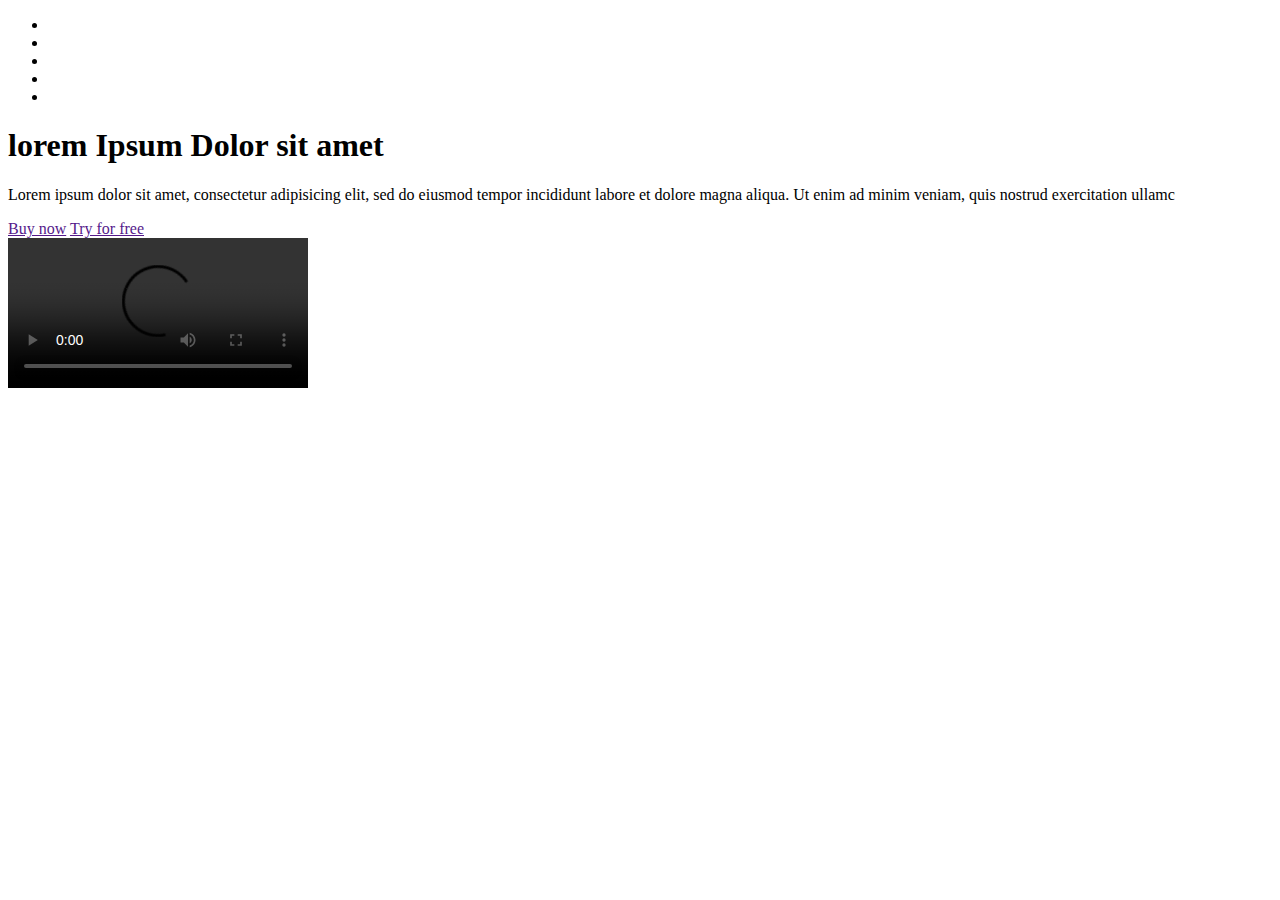
==== index.html @ e4585b66 "new" ====
<!DOCTYPE html>
<html lang="en">
<head>
    <meta charset="UTF-8">
    <meta name="viewport" content="width=device-width, initial-scale=1.0">
    <title>Document</title>
    <link rel="stylesheet" href="css/index.css">
</head>
<body>
    <header class="header">
        <div class="conteiner">
            <nav class="heder__nav">
                <div class="header__logo"></div>
                    <ul class="header__list">
                        <li><a href="#"></a></li>
                        <li><a href="#"></a></li>
                        <li><a href="#"></a></li>
                        <li><a href="#"></a></li>
                        <li><a href="#"></a></li>
                    </ul>
                    <a href="" class="header__signUp"></a>
            </nav>
            <div class="header__content">
                <div class="header__text">
                    <h1>lorem Ipsum Dolor sit amet</h1>
                    <p>Lorem ipsum dolor sit amet, consectetur adipisicing elit, sed do eiusmod tempor incididunt labore et dolore magna aliqua. Ut enim ad minim veniam, quis nostrud exercitation ullamc</p>
                    <div class="header__btns">
                        <a href="" class="header__btn">Buy now</a>
                        <a href="" class="header__btn">Try for free</a>
                    </div>
                </div>
                <div class="header__video">
                     <video src="videoplayback.mp4" 
                     controls></video>
                </div>
                <div class="VideoBg">
                    <img src="img/video_bg.png" alt="">
                </div>
                <a href="#header" class="video__btn"
          ><i class="fa fa-chevron-up"></i>
            </div>
        </div>
    </header>
    
</body>
</html>
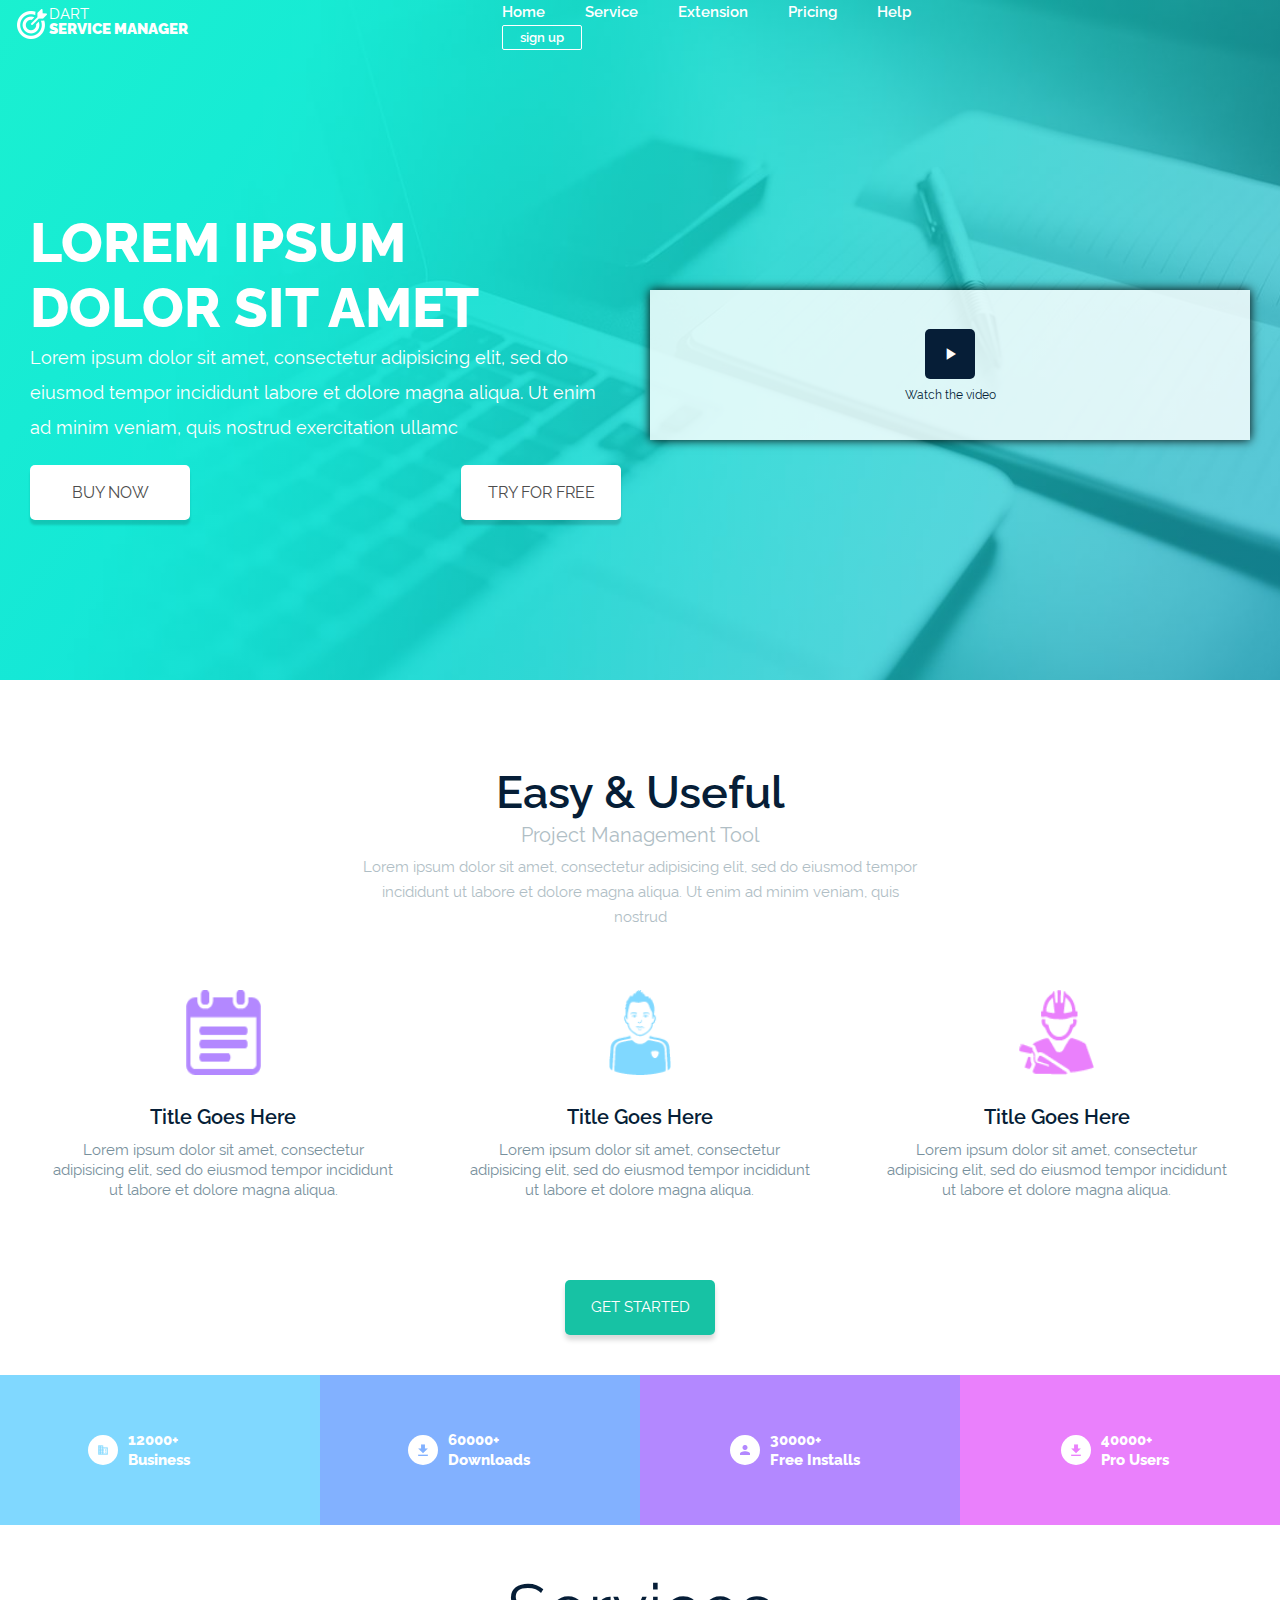
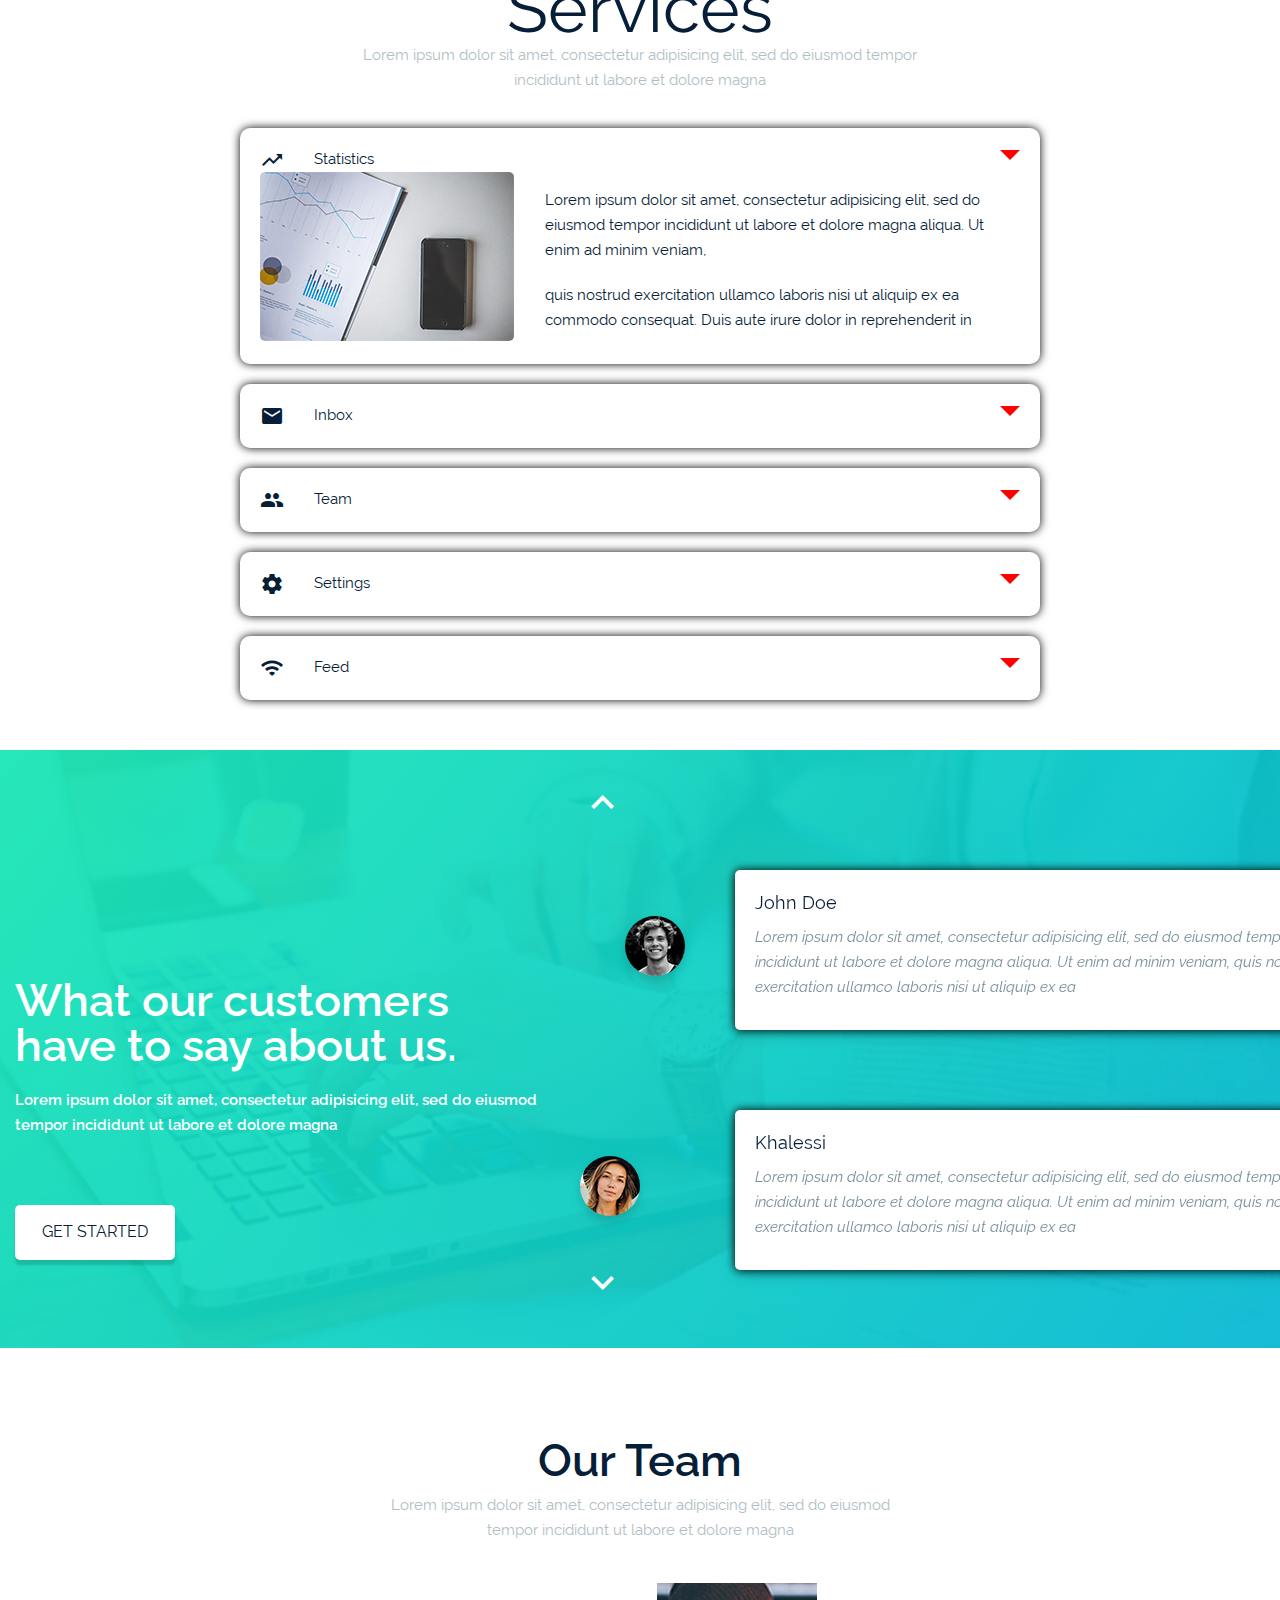
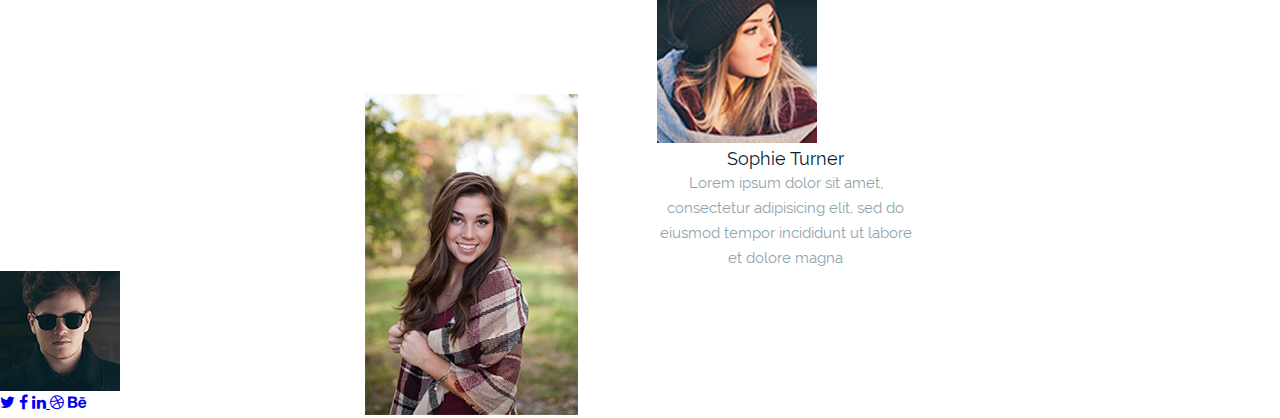
==== commit 0acca036: "init" ====
--- a/index.html
+++ b/index.html
@@ -4,43 +4,388 @@
     <meta charset="UTF-8">
     <meta name="viewport" content="width=device-width, initial-scale=1.0">
     <title>Document</title>
-    <link rel="stylesheet" href="css/index.css">
+    <link rel="stylesheet" href="css/index.css"/>
+    <link
+      href="https://fonts.googleapis.com/css?family=Raleway:400,800,600,700,900&display=swap"
+      rel="stylesheet"
+    />
+    <link
+      href="https://fonts.googleapis.com/css?family=Roboto:400,500,600,700&display=swap"
+      rel="stylesheet"
+    />
+    <link
+      href="https://fonts.googleapis.com/icon?family=Material+Icons"
+      rel="stylesheet"
+    />
+    <link
+      href="https://stackpath.bootstrapcdn.com/font-awesome/4.7.0/css/font-awesome.min.css"
+      rel="stylesheet"
+      integrity="sha384-wvfXpqpZZVQGK6TAh5PVlGOfQNHSoD2xbE+QkPxCAFlNEevoEH3Sl0sibVcOQVnN"
+      crossorigin="anonymous"
+    />
 </head>
 <body>
     <header class="header">
-        <div class="conteiner">
-            <nav class="heder__nav">
-                <div class="header__logo"></div>
+        <div class="container">
+            <nav class="header__nav">
+                <div class="header__logo">
+                    <div class="logo">
+                    <img src="img/logo.png" alt="Dart">
+                    </div>
+                    <div class="logo__text">
+                    <p>Dart</p>
+                    <p class="sm">service manager</p>
+                </div>
+                </div>
+                <div class="header__Wrap">
                     <ul class="header__list">
-                        <li><a href="#"></a></li>
-                        <li><a href="#"></a></li>
-                        <li><a href="#"></a></li>
-                        <li><a href="#"></a></li>
-                        <li><a href="#"></a></li>
+                        <li><a href="#">Home</a></li>
+                        <li><a href="#">Service</a></li>
+                        <li><a href="#">Extension</a></li>
+                        <li><a href="#">Pricing</a></li>
+                        <li><a href="#">Help</a></li>
                     </ul>
-                    <a href="" class="header__signUp"></a>
+                    <a href="" class="header__signUp">sign up</a>
+                </div>
+                    <div class="header__burger">
+                        <span class="header__line_top"></span>
+                        <span class="header__line_middle"></span>
+                        <span class="header__line_botton"></span>
+                    </div>
             </nav>
             <div class="header__content">
                 <div class="header__text">
-                    <h1>lorem Ipsum Dolor sit amet</h1>
-                    <p>Lorem ipsum dolor sit amet, consectetur adipisicing elit, sed do eiusmod tempor incididunt labore et dolore magna aliqua. Ut enim ad minim veniam, quis nostrud exercitation ullamc</p>
+                    <h1 class="header__title">lorem Ipsum Dolor sit amet</h1>
+                    <p class="defaultSubtitle__text">Lorem ipsum dolor sit amet, consectetur adipisicing elit, sed do eiusmod tempor incididunt labore et dolore magna aliqua. Ut enim ad minim veniam, quis nostrud exercitation ullamc</p>
                     <div class="header__btns">
                         <a href="" class="header__btn">Buy now</a>
                         <a href="" class="header__btn">Try for free</a>
                     </div>
                 </div>
                 <div class="header__video">
-                     <video src="videoplayback.mp4" 
-                     controls></video>
-                </div>
-                <div class="VideoBg">
-                    <img src="img/video_bg.png" alt="">
-                </div>
-                <a href="#header" class="video__btn"
-          ><i class="fa fa-chevron-up"></i>
+                <div class="header__overlay">
+              <div class="btn">
+                <i class="material-icons">play_arrow</i>
+               </div>
+              <p>Watch the video</p>
+            </div>
+                <video 
+                    src="videoplayback.mp4" 
+                    muted
+                    loop ></video>
+                </div>
             </div>
         </div>
     </header>
-    
+    <section class="tools">
+        <div class="container">
+          <div class="tools__content">
+            <h2 class="tools__title">Easy & Useful</h2>
+            <p class="tools__subtitle_1">Project Management Tool</p>
+            <p class="tools__subtitle_2">
+                Lorem ipsum dolor sit amet, consectetur adipisicing elit, sed do eiusmod tempor incididunt ut labore et dolore magna aliqua. Ut enim ad minim veniam, quis nostrud 
+            </p>
+          </div>
+            <div class="tools__items">
+            <div class="tools__item">
+              <img class="tools__pic" src="img/1.png" alt="" />
+              <h5 class="tools__item_title">Title Goes Here</h5>
+              <p class="tools__item_subtitle">
+                Lorem ipsum dolor sit amet, consectetur adipisicing elit, sed do eiusmod tempor incididunt ut labore et dolore magna aliqua.
+              </p>
+            </div>
+            <div class="tools__item">
+              <img class="tools__pic" src="img/2.png" alt="" />
+              <h5 class="tools__item_title">Title Goes Here</h5>
+              <p class="tools__item_subtitle">
+                Lorem ipsum dolor sit amet, consectetur adipisicing elit, sed do eiusmod tempor incididunt ut labore et dolore magna aliqua.
+              </p>
+            </div>
+            <div class="tools__item">
+              <img class="tools__pic" src="img/3.png" alt="" />
+              <h5 class="tools__item_title">Title Goes Here</h5>
+              <p class="tools__item_subtitle">
+                Lorem ipsum dolor sit amet, consectetur adipisicing elit, sed do eiusmod tempor incididunt ut labore et dolore magna aliqua.
+              </p>
+            </div>
+          </div>
+          <a href="" class="tools__btn">Get started</a>
+        </div>
+      </section>
+     
+      <section class="blocks">
+        <div class="block__items">
+          <div class="block__item item_1">
+            <div class="block__item_logo">
+              <img class="block__item_logo_pic" src="img/item1.png" alt="" />
+            </div>
+            <div class="block__item_text">
+              <p>12000+ Business</p>
+            </div>
+          </div>
+  
+          <div class="block__item item_2">
+            <div class="block__item_logo">
+              <img
+                class="block__item_logo_pic"
+                src="img/item2.png"
+                alt=""
+              />
+            </div>
+            <div class="block__item_text">
+              <p>60000+ Downloads</p>
+            </div>
+          </div>
+  
+          <div class="block__item item_3">
+            <div class="block__item_logo">
+              <img class="block__item_logo_pic" src="img/item3.png" alt="" />
+            </div>
+            <div class="block__item_text">
+              <p>30000+ <br> Free Installs</p>
+            </div>
+          </div>
+  
+          <div class="block__item item_4">
+            <div class="block__item_logo">
+              <img
+                class="block__item_logo_pic"
+                src="img/item4.png"
+                alt=""
+              />
+            </div>
+            <div class="block__item_text">
+              <p>40000+ <br> Pro Users</p>
+            </div>
+          </div>
+        </div>
+      </section>
+
+      <section class="services">
+        <div class="container">
+           <div class="services__header">
+          <h2>Services</h2>
+          <p class="subTitle__services">Lorem ipsum dolor sit amet, consectetur adipisicing elit, sed do eiusmod tempor incididunt ut labore et dolore magna</p>
+        </div>
+          <div class="services__accord">
+            <div class="services__item">
+              <div class="services__title">
+                <i class="material-icons">trending_up</i>
+                <h6>Statistics</h6>
+                <div class="services__arrow"></div>
+              </div>
+              <div class="services__text active">
+                <div class="services__pic">
+                  <img src="img/accord_pic.png" class="pic" alt="" />
+                </div>
+                <div class="services__content">
+                  <p>
+                   Lorem ipsum dolor sit amet, consectetur adipisicing elit, sed do eiusmod tempor incididunt ut labore et dolore magna aliqua. Ut enim ad minim veniam,
+                  </p>
+                  <p class>
+                    quis nostrud exercitation ullamco laboris nisi ut aliquip ex ea commodo consequat. Duis aute irure dolor in reprehenderit in 
+                  </p>
+                </div>
+              </div>
+            </div>
+            <div class="services__item">
+              <div class="services__title">
+                <i class="material-icons">local_post_office</i>
+                <h6>Inbox</h6>
+                <div class="services__arrow"></div>
+              </div>
+              <div class="services__text">
+                <div class="services__pic">
+                  <img src="" alt="" />
+                </div>
+                <div class="services__content">
+                  <p>
+                    Lorem, ipsum dolor sit amet consectetur adipisicing elit. Quae
+                    voluptatem unde quibusdam sit aut voluptatibus eligendi ipsa
+                    est quas aspernatur.
+                  </p>
+                  <p>
+                    Lorem ipsum dolor sit, amet consectetur adipisicing elit.
+                    Ipsum id rem suscipit dolorum minus! Illo iusto temporibus
+                    asperiores labore non odit quasi reiciendis culpa consequuntur
+                    at rem praesentium sed id, nostrum perspiciatis! Veritatis
+                    unde facere, sed porro voluptatem nobis dolor aut, delectus,
+                    hic ducimus sequi qui sint aperiam rerum ipsam!
+                  </p>
+                </div>
+              </div>
+            </div>
+            <div class="services__item">
+                <div class="services__title">
+                  <i class="material-icons">people</i>
+                  <h6>Team</h6>
+                  <div class="services__arrow"></div>
+                </div>
+                <div class="services__text">
+                  <div class="services__pic">
+                    <img src="" alt="" />
+                  </div>
+                  <div class="services__content">
+                    <p>
+                      Lorem, ipsum dolor sit amet consectetur adipisicing elit. Quae
+                      voluptatem unde quibusdam sit aut voluptatibus eligendi ipsa
+                      est quas aspernatur.
+                    </p>
+                    <p>
+                      Lorem ipsum dolor sit, amet consectetur adipisicing elit.
+                      Ipsum id rem suscipit dolorum minus! Illo iusto temporibus
+                      asperiores labore non odit quasi reiciendis culpa consequuntur
+                      at rem praesentium sed id, nostrum perspiciatis! Veritatis
+                      unde facere, sed porro voluptatem nobis dolor aut, delectus,
+                      hic ducimus sequi qui sint aperiam rerum ipsam!
+                    </p>
+                  </div>
+                </div>
+              </div>
+              <div class="services__item">
+                <div class="services__title">
+                  <i class="material-icons">settings</i>
+                  <h6>Settings</h6>
+                  <div class="services__arrow"></div>
+                </div>
+                <div class="services__text">
+                  <div class="services__pic">
+                    <img src="" alt="" />
+                  </div>
+                  <div class="services__content">
+                    <p>
+                      Lorem, ipsum dolor sit amet consectetur adipisicing elit. Quae
+                      voluptatem unde quibusdam sit aut voluptatibus eligendi ipsa
+                      est quas aspernatur.
+                    </p>
+                    <p>
+                      Lorem ipsum dolor sit, amet consectetur adipisicing elit.
+                      Ipsum id rem suscipit dolorum minus! Illo iusto temporibus
+                      asperiores labore non odit quasi reiciendis culpa consequuntur
+                      at rem praesentium sed id, nostrum perspiciatis! Veritatis
+                      unde facere, sed porro voluptatem nobis dolor aut, delectus,
+                      hic ducimus sequi qui sint aperiam rerum ipsam!
+                    </p>
+                  </div>
+                </div>
+              </div>
+              <div class="services__item">
+                <div class="services__title">
+                  <i class="material-icons">wifi</i>
+                  <h6>Feed</h6>
+                  <div class="services__arrow"></div>
+                </div>
+                <div class="services__text">
+                  <div class="services__pic">
+                    <img src="" alt="" />
+                  </div>
+                  <div class="services__content">
+                    <p>
+                      Lorem, ipsum dolor sit amet consectetur adipisicing elit. Quae
+                      voluptatem unde quibusdam sit aut voluptatibus eligendi ipsa
+                      est quas aspernatur.
+                    </p>
+                    <p>
+                      Lorem ipsum dolor sit, amet consectetur adipisicing elit.
+                      Ipsum id rem suscipit dolorum minus! Illo iusto temporibus
+                      asperiores labore non odit quasi reiciendis culpa consequuntur
+                      at rem praesentium sed id, nostrum perspiciatis! Veritatis
+                      unde facere, sed porro voluptatem nobis dolor aut, delectus,
+                      hic ducimus sequi qui sint aperiam rerum ipsam!
+                    </p>
+                  </div>
+                </div>
+              </div>
+          </div>
+        </div>
+      </section>
+      <section class="about">
+          <div class="container">
+              <div class="about__items">
+                  <div class="about__item">
+                  <h2 class="defaultTitle about__title">What our customers
+                    have to say about us.</h2>
+                  <p class="defaultSubtitle about__subtitle">Lorem ipsum dolor sit amet, consectetur adipisicing elit, sed do eiusmod tempor incididunt ut labore et dolore magna</p>
+                  <div class="about__btn">Get started</div>
+              </div>
+              <div class="about__item">
+                   <div class="about__person1">
+                    <i class="material-icons">expand_less</i>
+                  <div class="about__content1">
+                    <div class="about__pic">
+                      <img src="img/about_pic1.png" class="person__pic" alt="">
+                  </div>
+                  <div class="about__person_text">
+                      <h6>John Doe</h6>
+                      <p>Lorem ipsum dolor sit amet, consectetur adipisicing elit, sed do eiusmod tempor incididunt ut labore et dolore magna aliqua. Ut enim ad minim veniam, quis nostrud exercitation ullamco laboris nisi ut aliquip ex ea</p>
+                  </div>
+                </div>
+                </div>
+                <div class="about__person2">
+                    <div class="about__content2">
+                        <div class="about__pic">
+                        <img src="img/about_pic2.png" class="person__pic" alt="">
+                    </div>
+                    <div class="about__person_text">
+                        <h6>Khalessi</h6>
+                        <p>Lorem ipsum dolor sit amet, consectetur adipisicing elit, sed do eiusmod tempor incididunt ut labore et dolore magna aliqua. Ut enim ad minim veniam, quis nostrud exercitation ullamco laboris nisi ut aliquip ex ea</p>
+                    </div>
+                </div>
+                    <i class="material-icons">expand_more</i>
+                  </div>
+              </div>
+          </div>
+      </section>
+      <section class="team">
+          <div class="conteiner">
+            <div class="team__header">
+                <h2 class="title__team">Our Team</h2>
+                <p class="subTitle__team">Lorem ipsum dolor sit amet, consectetur adipisicing elit, sed do eiusmod tempor incididunt ut labore et dolore magna</p>
+              </div>
+              <div class="team__items">
+                  <div class="team__item">
+                  <div class="team__pic1">
+                    <img src="img/img (1).png" alt="" class="img__pic">
+                </div>
+                <div class="team__text">
+                    <h2 class="team__text_header"></h2>
+                    <p class="team__text_content"></p>
+                </div>
+                </div>
+                <div class="team__item_test">
+                    <div class="team__pic1">
+                      <img src="img/img (2).png" alt="" class="img__pic">
+                  </div>
+                  <div class="team__text">
+                      <div class="tem__text"></div>
+                      <h2 class="team__text_header">Sophie Turner</h2>
+                      <p class="team__text_content">Lorem ipsum dolor sit amet, consectetur adipisicing elit, sed do eiusmod tempor incididunt ut labore et dolore magna</p>
+                    </div>
+                  </div>
+                  </div>
+                  <div class="team__item">
+                    <div class="team__pic1">
+                      <img src="img/img (3).png" alt="" class="img__pic">
+                  </div>
+                  <div class="team__text">
+                      <h2 class="team__text_header"></h2>
+                      <p class="team__text_content"></p>
+                  </div>
+                  </div>
+             </div>
+        <div class="team__socials">
+            <a href="#" class="team__social"
+            ><i class="fa fa-twitter"></i
+          ></a>
+          <a href="#" class="team__social"><i class="fa fa-facebook"></i></a>
+
+          <a href="#" class="team__social">
+            <i class="fa fa-linkedin"></i>
+          </a>
+          <a href="#" class="team__social"><i class="fa fa-dribbble"></i></a>
+          <a href="#" class="team__social"><i class="fa fa-behance"></i></a>
+        </div>
+         </div>
+      </section>
 </body>
 </html>--- a/css/index.css
+++ b/css/index.css
@@ -0,0 +1,586 @@
+@font-face {
+  font-family: "Raleway";
+  src: url("../fonts/Raleway-Regular.woff2") format("woff2"),
+    url("../fonts/Raleway-Regular.woff") format("woff");
+  font-weight: 400;
+  font-display: swap;
+}
+@font-face {
+  font-family: "Raleway";
+  src: url("../fonts/Raleway-Regular.woff2") format("woff2"),
+    url("../fonts/Raleway-Regular.woff") format("woff");
+  font-weight: 700;
+  font-display: swap;
+}
+*,
+*::before,
+*::after {
+  box-sizing: border-box;
+  margin: 0;
+  padding: 0;
+}
+.container {
+  max-width: 1400px;
+  width: 100%;
+  padding: 0 15px;
+  margin: 0 auto;
+}
+body {
+  font-family: "Raleway", sans-serif;
+  line-height: 1;
+  font-weight: 400;
+  color: #ffffff;
+  min-height: 100vh;
+}
+.header {
+  background: linear-gradient(-53deg, #00b7d39a 0%, #1ce8b5a1 100%),
+    url("../img/Header_bg.jpg") no-repeat center/cover;
+  padding-top: 50px 0;
+}
+.header__logo {
+  display: flex;
+  max-width: 180px;
+  font-size: 15px;
+  line-height: 15px;
+  font-weight: 400;
+}
+.logo__text {
+  text-transform: uppercase;
+  color: #fff;
+  font-size: 15px;
+  line-height: 15px;
+}
+.logo__text p.sm {
+  font-weight: 900;
+}
+.header__nav {
+  position: fixed;
+  display: flex;
+  justify-content: space-between;
+  align-items: center;
+  position: relative;
+}
+.header__nav ul {
+  display: flex;
+  align-items: center;
+  list-style: none;
+  justify-content: space-between;
+}
+.header__nav li a {
+  font-size: 15px;
+  line-height: 25px;
+  color: #ffffff;
+  font-weight: 600;
+  margin-right: 40px;
+  text-decoration: none;
+}
+.header__nav li a:hover {
+  color: #061e37;
+}
+.header__signUp {
+  display: flex;
+  justify-content: center;
+  align-items: center;
+  max-width: 80px;
+  width: 100%;
+  min-height: 25px;
+  font-size: 13px;
+  color: #fff;
+  font-weight: 600;
+  border-radius: 2px;
+  border: 1px solid #fff;
+  text-decoration: none;
+}
+.header__signUp:hover {
+  background: #ffffff;
+  border: 1px solid #061e37;
+  color: #061e37;
+  transform: scale(1.2);
+  transition: 0.3s;
+}
+.header__content {
+  display: flex;
+  justify-content: space-between;
+  align-items: center;
+  padding: 160px 15px;
+}
+h1 {
+  font-size: 55px;
+  line-height: 65px;
+  text-transform: uppercase;
+  max-width: 460px;
+  font-weight: 800;
+}
+.defaultSubtitle__text {
+  width: 591px;
+  font-size: 18px;
+  line-height: 35px;
+  font-weight: 400;
+}
+.header__btns {
+  display: flex;
+  align-items: center;
+  justify-content: space-between;
+  margin-top: 20px;
+}
+.header__btn {
+  width: 160px;
+  height: 55px;
+  border-radius: 5px;
+  box-shadow: 0 5px 2.5px rgba(0, 0, 0, 0.15);
+  background: #fff;
+  font-size: 16px;
+  text-transform: uppercase;
+  text-decoration: none;
+  color: #4d4d4d;
+  display: flex;
+  justify-content: center;
+  align-items: center;
+  font-weight: 700;
+  border: 1px solid transparent;
+  transition: 0.3s;
+}
+.header__btn:hover {
+  background: #061e37;
+  color: #fff;
+  border: 1px solid #4d4d4d;
+  box-shadow: none;
+}
+.header__btn:not(:last-child) {
+  margin-right: 30px;
+}
+.header__video {
+  max-width: 600px;
+  width: 100%;
+  display: flex;
+  box-shadow: 0 0 10px #000;
+  position: relative;
+}
+.header__overlay {
+  position: absolute;
+  top: 0;
+  left: 0;
+  width: 50px;
+  height: 50px;
+  width: 100%;
+  height: 100%;
+  background: rgba(255, 255, 255, 0.815);
+  z-index: 10;
+  font-size: 12px;
+  color: #061e37;
+  font-weight: 700;
+  display: flex;
+  flex-direction: column;
+  justify-content: center;
+  align-items: center;
+  cursor: pointer;
+}
+.header__overlay .btn {
+  background: #061e37;
+  display: flex;
+  justify-content: center;
+  align-items: center;
+  width: 50px;
+  height: 50px;
+  margin-bottom: 10px;
+  border-radius: 5px;
+}
+.header__overlay .btn .material-icons {
+  color: #fff;
+  font-size: 20px;
+}
+.header__video video {
+  width: 100%;
+  outline: none;
+  position: relative;
+  z-index: 1;
+}
+.tools__content {
+  align-items: center;
+  margin-top: 90px;
+  font-weight: 600;
+  text-align: center;
+}
+.tools__title {
+  font-size: 45px;
+  color: #061e37;
+  font-weight: 600;
+}
+.tools__subtitle_1 {
+  font-size: 20px;
+  color: #b0bec5;
+  margin: auto;
+  font-weight: 700;
+  padding: 10px;
+}
+.tools__subtitle_2 {
+  max-width: 565px;
+  min-height: 55px;
+  font-size: 15px;
+  line-height: 25px;
+  color: #b0bec5;
+  font-weight: 400;
+  margin: auto;
+}
+.tools__items {
+  display: flex;
+  /* flex-wrap: wrap; */
+  margin: 40px auto;
+}
+.tools__item {
+  width: calc(100% / 3);
+  display: flex;
+  flex-direction: column;
+  align-items: center;
+  text-align: center;
+}
+.tools__pic {
+  min-height: 85px;
+  max-width: 75px;
+  margin: 20px 0;
+}
+.tools__pic:hover {
+  transform: scale(1.5);
+  transition: 0.3s;
+}
+.tools__item_title {
+  font-size: 20px;
+  line-height: 25px;
+  color: #061e37;
+  font-weight: 600;
+  margin: 10px 0;
+}
+.tools__item_subtitle {
+  max-width: 350px;
+  font-size: 15px;
+  line-height: 20px;
+  color: #78909c;
+  font-weight: 400;
+  margin-bottom: 40px;
+}
+.tools__btn {
+  max-width: 150px;
+  width: 100%;
+  min-height: 55px;
+  border: #17c2a4;
+  border-radius: 5px;
+  background: #17c2a4;
+  box-shadow: 0px 5px 5px rgba(0, 0, 0, 0.15);
+  color: #fff;
+  text-decoration: none;
+  display: flex;
+  justify-content: center;
+  align-items: center;
+  margin: 40px auto;
+  text-transform: uppercase;
+  font-size: 15px;
+  font-weight: 700;
+}
+.tools__btn:hover {
+  width: 150px;
+  height: 55px;
+  border-radius: 5px;
+  filter: drop-shadow(0px 5px 2.5px rgba(0, 0, 0, 0.15));
+  background-color: #1de9b6;
+}
+.block__items {
+  display: flex;
+  justify-content: space-between;
+  align-items: center;
+  width: 100%;
+  color: #ffffff;
+  flex-wrap: wrap;
+}
+.block__item {
+  display: flex;
+  justify-content: center;
+  align-items: center;
+  width: calc(100% / 4);
+  min-height: 150px;
+  padding: 30px;
+}
+.item_1 {
+  background: #80d8ff;
+}
+.item_2 {
+  background: #82b1ff;
+}
+.item_3 {
+  background: #b388ff;
+}
+.item_4 {
+  background: #ea80fc;
+}
+
+.block__item_logo {
+  display: flex;
+  align-items: center;
+  padding: 10px;
+  border-radius: 50%;
+  background: #ffffff;
+  width: 30px;
+  height: 30px;
+}
+.block__item_logo_pic {
+  max-width: 10px;
+  min-height: 10px;
+}
+
+.block__item_text {
+  margin: 10px;
+  max-width: 95px;
+  font-size: 15px;
+  line-height: 20px;
+  font-family: "Raleway", sans-serif;
+  font-weight: 800;
+}
+.services {
+  padding: 50px 0;
+  color: #061e37;
+}
+.services__header {
+  align-items: center;
+  text-align: center;
+  font-size: 45px;
+  color: #061e37;
+  font-weight: 600;
+}
+.subTitle__services {
+  max-width: 565px;
+  min-height: 55px;
+  font-size: 15px;
+  line-height: 25px;
+  color: #b0bec5;
+  font-weight: 400;
+  margin: auto;
+}
+.services__accord {
+  max-width: 800px;
+  width: 100%;
+  margin: 30px auto 0;
+}
+.services__item {
+  box-shadow: 0 0 10px #000;
+  padding: 20px;
+  border-radius: 10px;
+}
+.services__item:not(:last-child) {
+  margin-bottom: 20px;
+}
+.services__title {
+  display: flex;
+  align-items: center;
+}
+.services__title h6 {
+  margin-left: 30px;
+  font-size: 15px;
+  color: #061e37;
+  font-weight: 700;
+  text-align: center;
+}
+.services__arrow {
+  border: 10px solid transparent;
+  border-top-color: red;
+  margin-left: auto;
+}
+.services__text {
+  display: none;
+}
+.pic {
+  border-radius: 5px;
+  margin-right: 20px;
+}
+.services__text.active {
+  display: flex;
+  justify-content: space-between;
+  align-items: center;
+}
+.services__content {
+  width: 475px;
+  height: 139px;
+  font-size: 15px;
+  letter-spacing: 0px;
+  line-height: 25px;
+  color: #061e37;
+  font-weight: 400;
+}
+.services__content p:not(:first-child) {
+  margin-top: 20px;
+}
+.about {
+  background: linear-gradient(-53deg, #00b7d3ea 0%, #1ce8b5f1 100%),
+    url("../img/About_bg.png") no-repeat center/cover;
+}
+.about__items {
+  display: flex;
+  justify-content: space-between;
+  align-items: center;
+  padding: 40px 0;
+}
+
+.about__title {
+  max-width: 480px;
+  text-align: left;
+  font-size: 45px;
+  color: #ffffff;
+  font-weight: 600;
+  margin-top: 140px;
+}
+.about__subtitle {
+  width: 565px;
+  height: 37px;
+  font-size: 15px;
+  line-height: 25px;
+  color: #ffffff;
+  font-weight: 600;
+  margin-top: 20px;
+}
+.about__btn {
+  width: 160px;
+  height: 55px;
+  border-radius: 5px;
+  box-shadow: 0 5px 2.5px rgba(0, 0, 0, 0.15);
+  background: #fff;
+  font-size: 16px;
+  margin-top: 80px;
+  text-transform: uppercase;
+  text-decoration: none;
+  color: #061e37;
+  display: flex;
+  justify-content: center;
+  align-items: center;
+  font-weight: 700;
+  border: 1px solid transparent;
+  transition: 0.3s;
+}
+.about__btn:hover {
+  background: #061e37;
+  color: #fff;
+  border: 1px solid #4d4d4d;
+  box-shadow: none;
+}
+.about__arrow {
+  border: 10px solid transparent;
+  border-bottom-color: red;
+  margin-left: auto;
+  align-items: center;
+}
+.about__person1 {
+  display: flex;
+  flex-direction: row;
+}
+.about__person1 {
+  display: flex;
+  flex-direction: row;
+}
+.about__person_text {
+  box-shadow: 0 0 10px #000;
+  padding: 20px;
+  border-radius: 10px;
+  margin-left: 50px;
+  margin-top: 70px;
+  width: 650px;
+  height: 160px;
+  border-radius: 5px;
+  filter: drop-shadow(0px 5px 5px rgba(0, 0, 0, 0.15));
+  background-color: #ffffff;
+}
+.about__person_text h6 {
+  font-size: 18px;
+  line-height: 25px;
+  color: #061e37;
+  font-weight: 700;
+  margin-bottom: 10px;
+}
+.about__person_text p {
+  width: 581px;
+  height: 68px;
+  font-size: 15px;
+  line-height: 25px;
+  color: #78909c;
+  font-weight: 400;
+  font-style: italic;
+}
+.about__content1 {
+  display: flex;
+  align-items: center;
+  justify-content: space-between;
+  margin-top: 10px;
+}
+.about__content2 {
+  display: flex;
+  align-items: center;
+  justify-content: space-between;
+  margin-top: 10px;
+}
+.person__pic {
+  border-radius: 100px;
+  filter: drop-shadow(0px 5px 5px rgba(0, 0, 0, 0.15));
+  margin-top: 65px;
+}
+.about__item .material-icons {
+  font-size: 45px;
+  line-height: 25px;
+  color: #ffffff;
+}
+.team {
+  background-color: #fff;
+}
+.team__header {
+  align-items: center;
+  margin-top: 90px;
+  font-weight: 600;
+  text-align: center;
+}
+.title__team {
+  font-size: 45px;
+  color: #061e37;
+  font-weight: 600;
+}
+.subTitle__team {
+  max-width: 565px;
+  min-height: 55px;
+  font-size: 15px;
+  line-height: 25px;
+  color: #b0bec5;
+  font-weight: 400;
+  margin: auto;
+  padding: 10px;
+}
+.team__items {
+  max-width: 550px;
+  width: 100%;
+  margin: 30px auto 0;
+  display: flex;
+  justify-content: space-between;
+  align-items: center;
+}
+.team__item {
+  flex-direction: column;
+  justify-content: center;
+  align-items: center;
+  margin-right: 30px;
+  display: inline-block;
+  position: relative;
+  height: 65px;
+  width: 660px;
+}
+.team__text {
+  text-align: center;
+  max-width: 650px;
+}
+.team__text_header {
+  font-size: 18px;
+  line-height: 25px;
+  color: #061e37;
+  font-weight: 700;
+  text-align: center;
+}
+.team__text_content {
+  max-width: 650;
+  font-size: 15px;
+  line-height: 25px;
+  color: #90a4ae;
+  font-weight: 400;
+  text-align: center;
+}
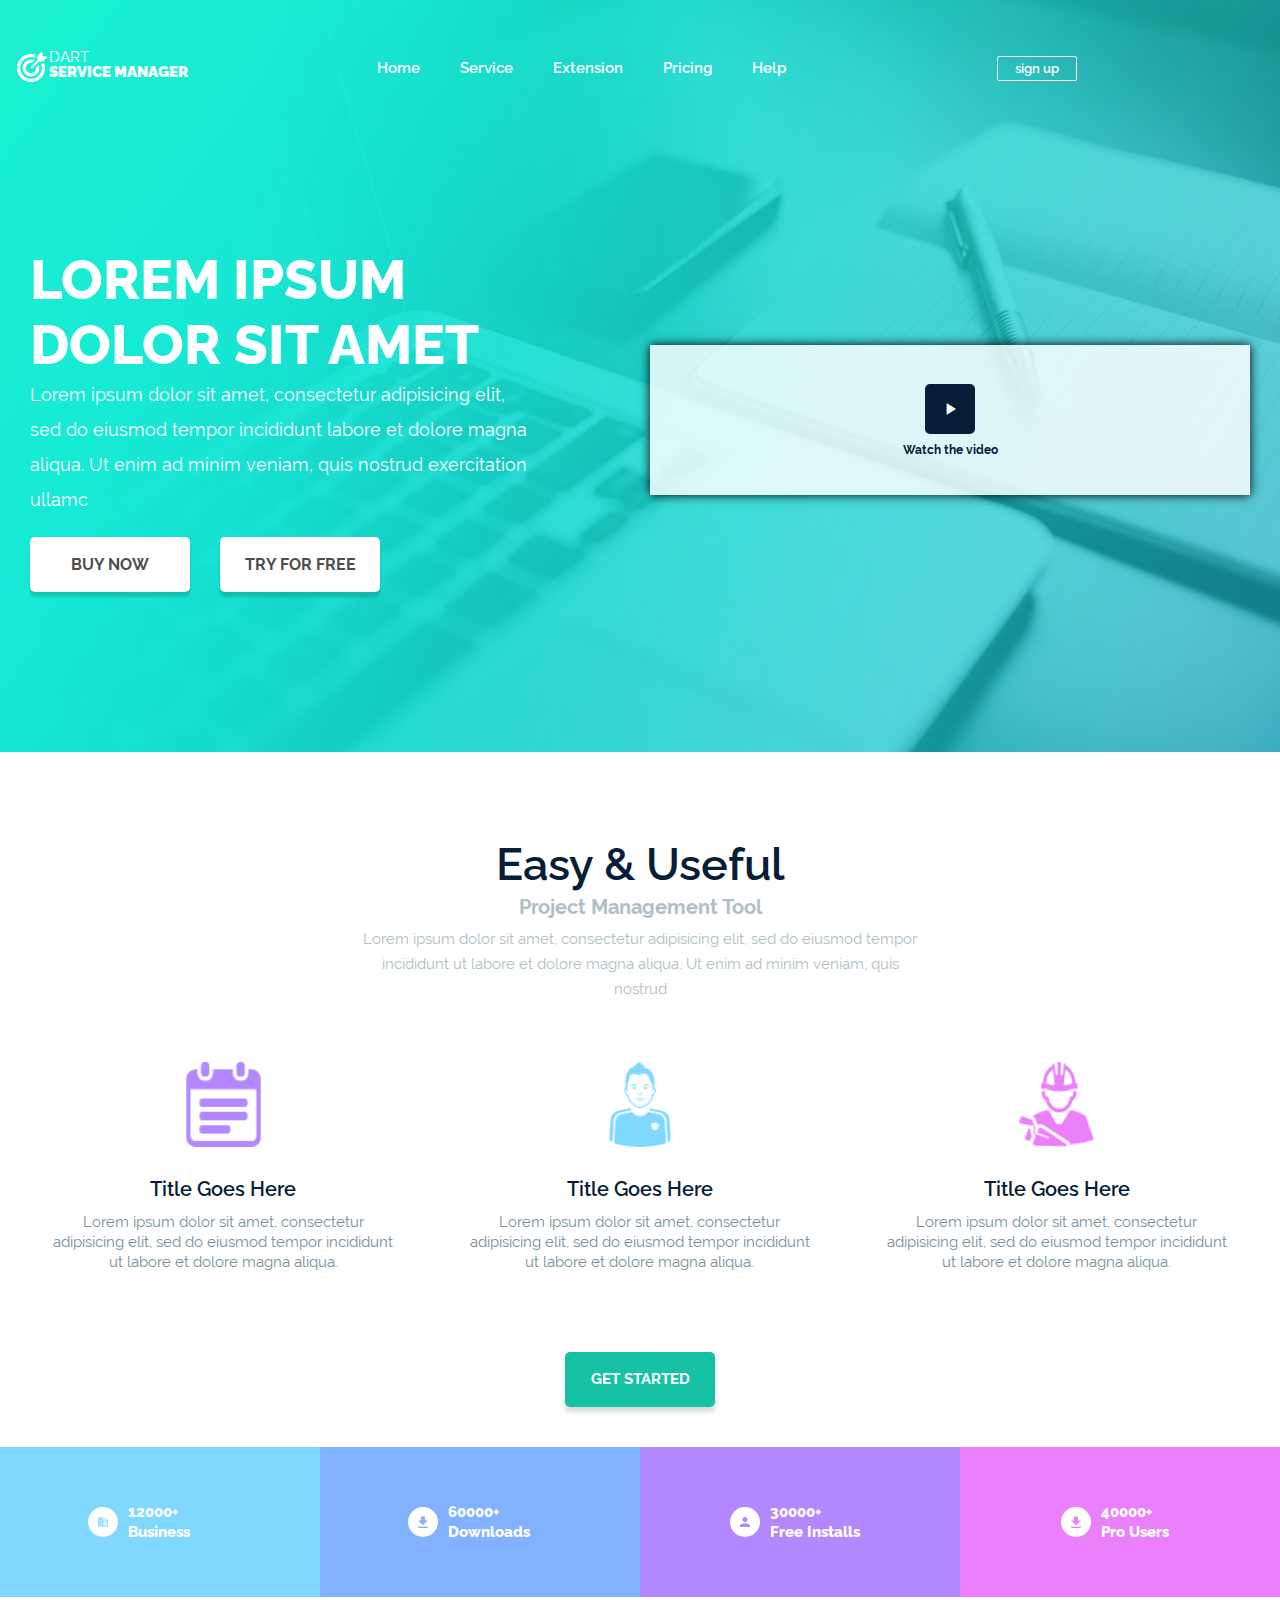
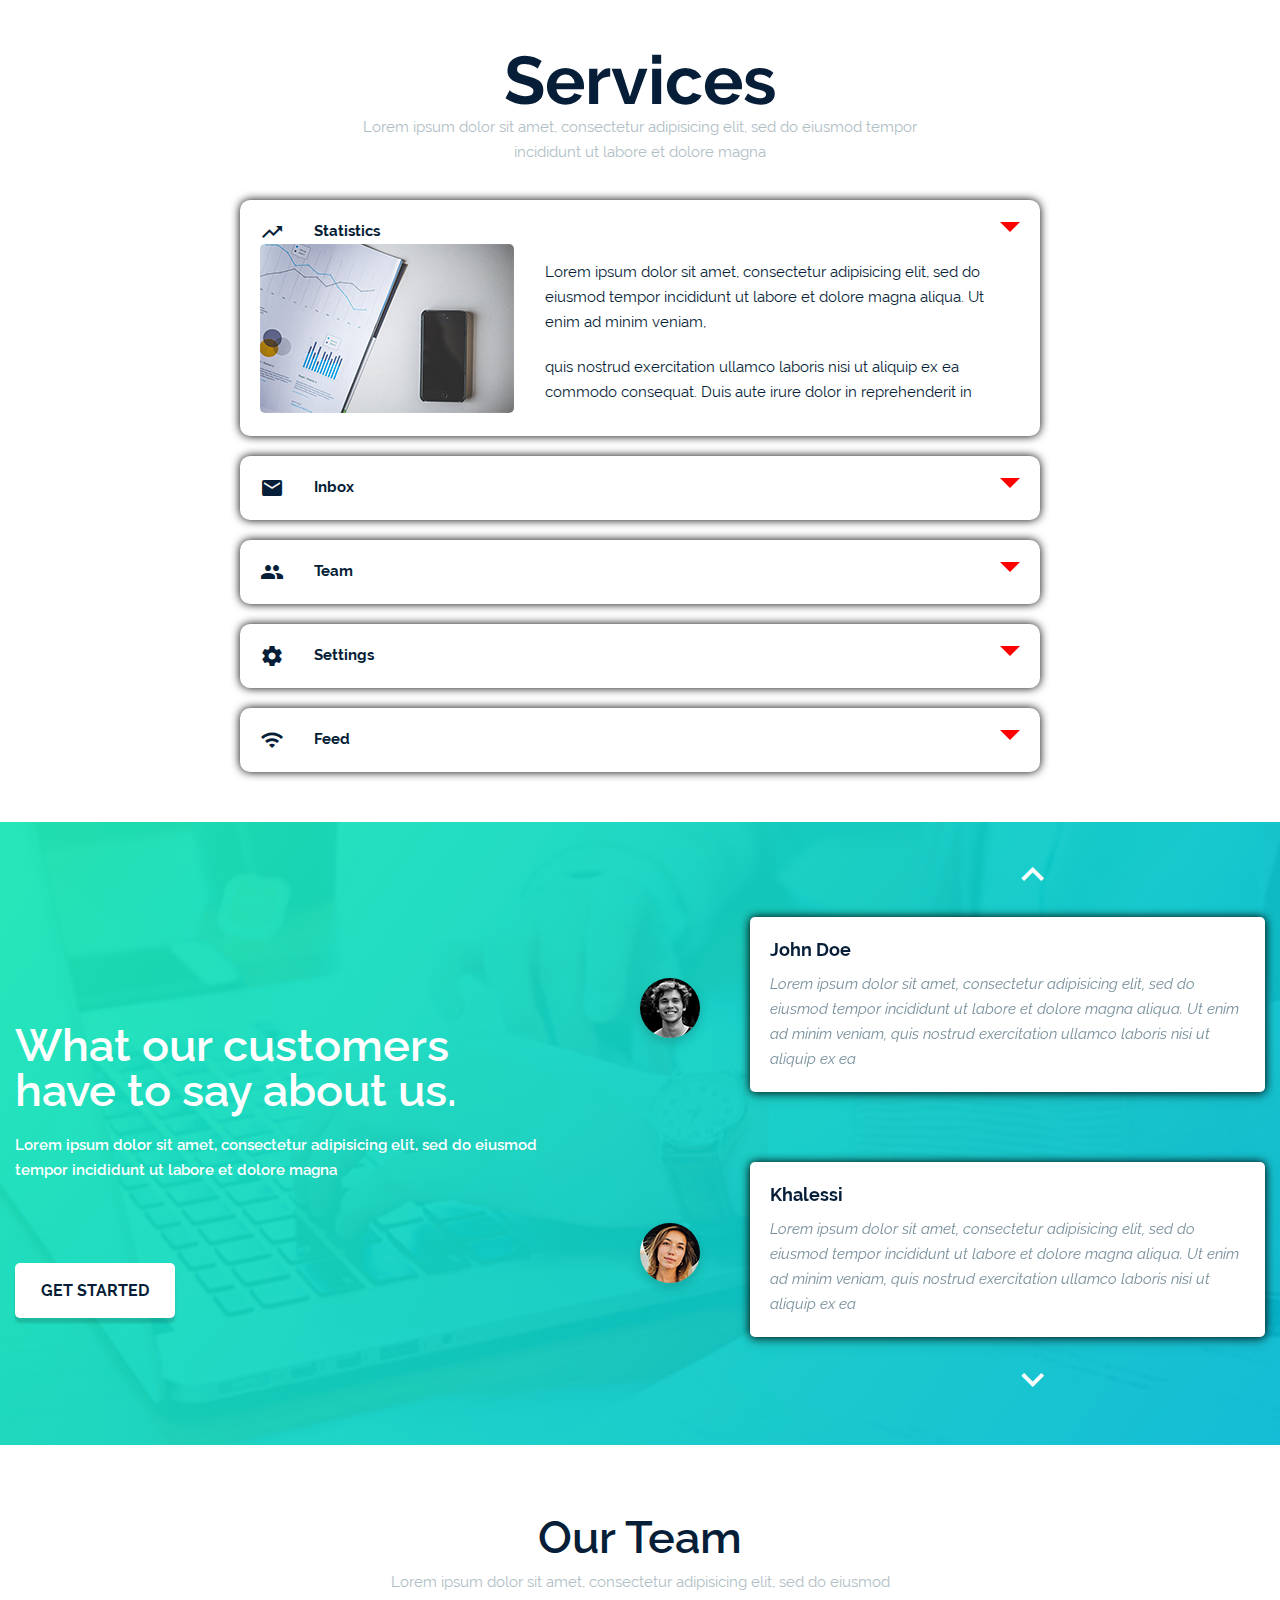
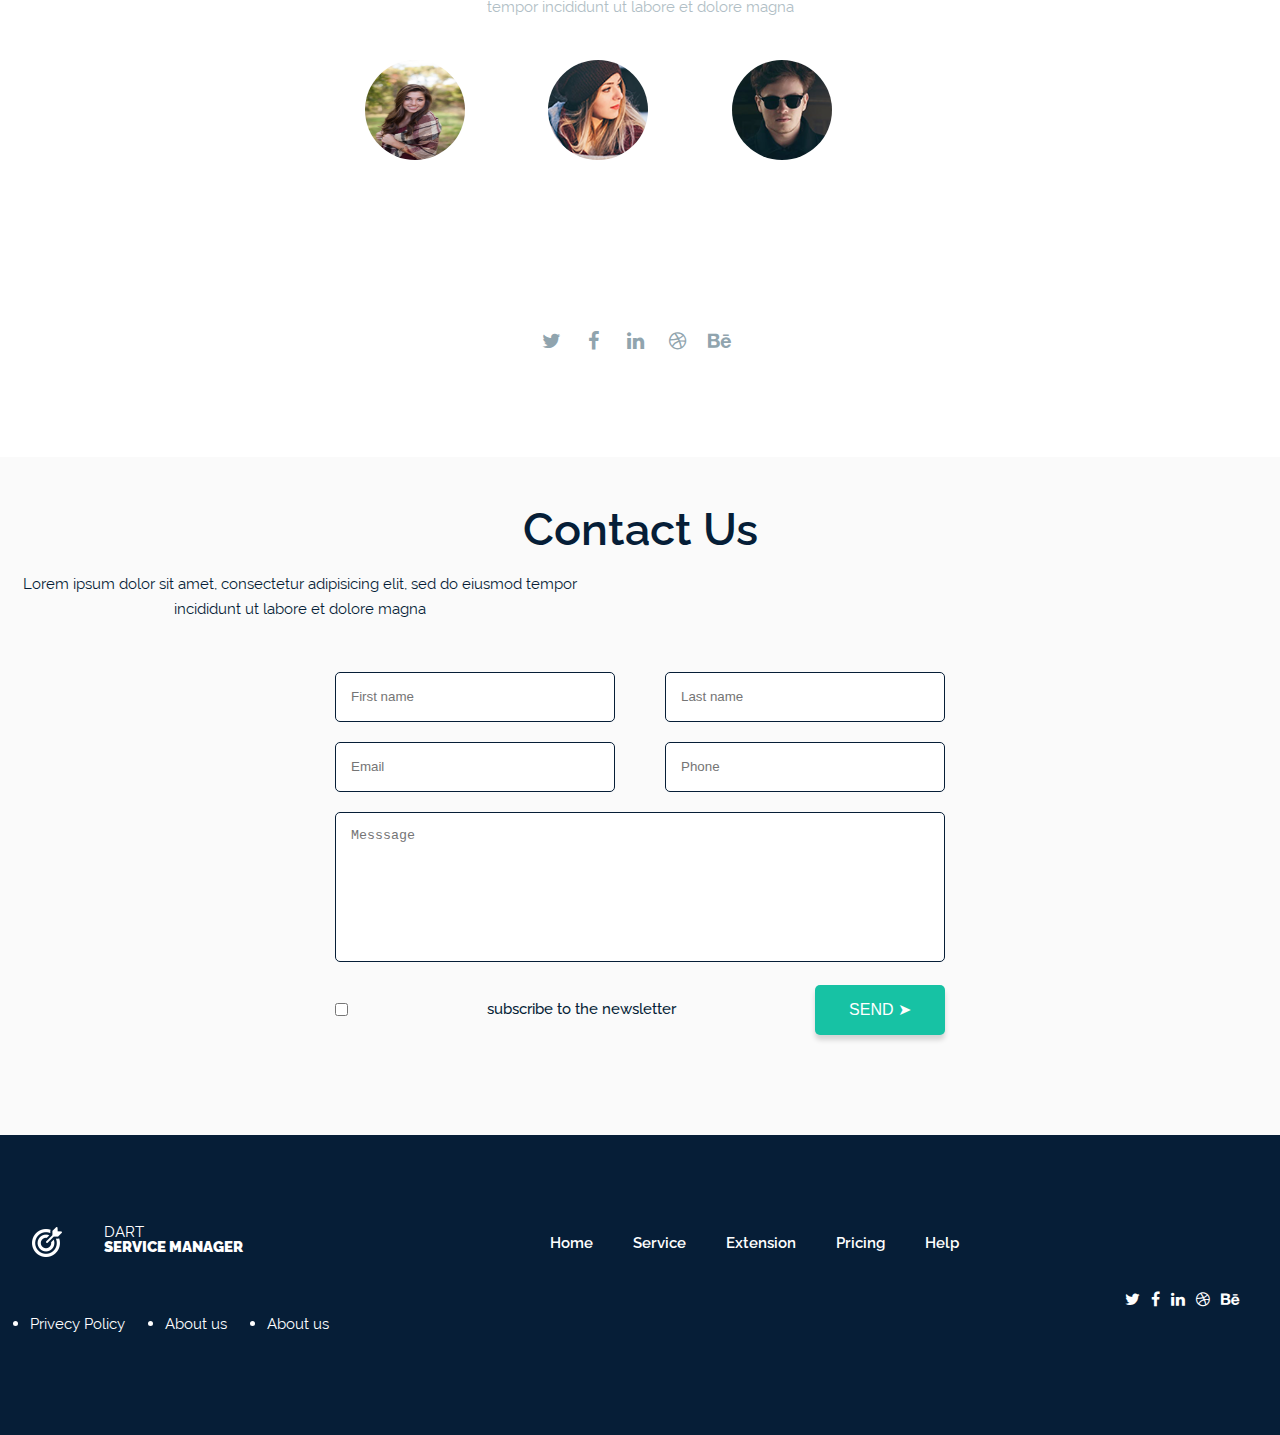
==== commit 8fca950e: "done" ====
--- a/index.html
+++ b/index.html
@@ -1,10 +1,10 @@
 <!DOCTYPE html>
 <html lang="en">
-<head>
-    <meta charset="UTF-8">
-    <meta name="viewport" content="width=device-width, initial-scale=1.0">
+  <head>
+    <meta charset="UTF-8" />
+    <meta name="viewport" content="width=device-width, initial-scale=1.0" />
     <title>Document</title>
-    <link rel="stylesheet" href="css/index.css"/>
+    <link rel="stylesheet" href="css/index.css" />
     <link
       href="https://fonts.googleapis.com/css?family=Raleway:400,800,600,700,900&display=swap"
       rel="stylesheet"
@@ -23,369 +23,469 @@
       integrity="sha384-wvfXpqpZZVQGK6TAh5PVlGOfQNHSoD2xbE+QkPxCAFlNEevoEH3Sl0sibVcOQVnN"
       crossorigin="anonymous"
     />
-</head>
-<body>
+  </head>
+  <body>
     <header class="header">
-        <div class="container">
-            <nav class="header__nav">
-                <div class="header__logo">
-                    <div class="logo">
-                    <img src="img/logo.png" alt="Dart">
-                    </div>
-                    <div class="logo__text">
-                    <p>Dart</p>
-                    <p class="sm">service manager</p>
-                </div>
-                </div>
-                <div class="header__Wrap">
-                    <ul class="header__list">
-                        <li><a href="#">Home</a></li>
-                        <li><a href="#">Service</a></li>
-                        <li><a href="#">Extension</a></li>
-                        <li><a href="#">Pricing</a></li>
-                        <li><a href="#">Help</a></li>
-                    </ul>
-                    <a href="" class="header__signUp">sign up</a>
-                </div>
-                    <div class="header__burger">
-                        <span class="header__line_top"></span>
-                        <span class="header__line_middle"></span>
-                        <span class="header__line_botton"></span>
-                    </div>
-            </nav>
-            <div class="header__content">
-                <div class="header__text">
-                    <h1 class="header__title">lorem Ipsum Dolor sit amet</h1>
-                    <p class="defaultSubtitle__text">Lorem ipsum dolor sit amet, consectetur adipisicing elit, sed do eiusmod tempor incididunt labore et dolore magna aliqua. Ut enim ad minim veniam, quis nostrud exercitation ullamc</p>
-                    <div class="header__btns">
-                        <a href="" class="header__btn">Buy now</a>
-                        <a href="" class="header__btn">Try for free</a>
-                    </div>
-                </div>
-                <div class="header__video">
-                <div class="header__overlay">
+      <div class="container">
+        <nav class="header__nav">
+          <div class="header__logo">
+            <div class="logo">
+              <img src="img/logo.png" alt="Dart" />
+            </div>
+            <div class="logo__text">
+              <p>Dart</p>
+              <p class="sm">service manager</p>
+            </div>
+          </div>
+          <div class="header__Wrap">
+            <ul class="header__list">
+              <li><a href="#">Home</a></li>
+              <li><a href="#">Service</a></li>
+              <li><a href="#">Extension</a></li>
+              <li><a href="#">Pricing</a></li>
+              <li><a href="#">Help</a></li>
+            </ul>
+            <a href="" class="header__signUp">sign up</a>
+          </div>
+          <div class="header__burger">
+            <span class="header__line_top"></span>
+            <span class="header__line_middle"></span>
+            <span class="header__line_botton"></span>
+          </div>
+        </nav>
+        <div class="header__content">
+          <div class="header__text">
+            <h1 class="header__title">lorem Ipsum Dolor sit amet</h1>
+            <p class="defaultSubtitle__text">
+              Lorem ipsum dolor sit amet, consectetur adipisicing elit, sed do
+              eiusmod tempor incididunt labore et dolore magna aliqua. Ut enim
+              ad minim veniam, quis nostrud exercitation ullamc
+            </p>
+            <div class="header__btns">
+              <a href="" class="header__btn">Buy now</a>
+              <a href="" class="header__btn">Try for free</a>
+            </div>
+          </div>
+          <div class="header__video">
+            <div class="header__overlay">
               <div class="btn">
                 <i class="material-icons">play_arrow</i>
-               </div>
+              </div>
               <p>Watch the video</p>
             </div>
-                <video 
-                    src="videoplayback.mp4" 
-                    muted
-                    loop ></video>
-                </div>
-            </div>
-        </div>
+            <video src="videoplayback.mp4" muted loop></video>
+          </div>
+        </div>
+      </div>
     </header>
     <section class="tools">
-        <div class="container">
-          <div class="tools__content">
-            <h2 class="tools__title">Easy & Useful</h2>
-            <p class="tools__subtitle_1">Project Management Tool</p>
-            <p class="tools__subtitle_2">
-                Lorem ipsum dolor sit amet, consectetur adipisicing elit, sed do eiusmod tempor incididunt ut labore et dolore magna aliqua. Ut enim ad minim veniam, quis nostrud 
-            </p>
-          </div>
-            <div class="tools__items">
-            <div class="tools__item">
-              <img class="tools__pic" src="img/1.png" alt="" />
-              <h5 class="tools__item_title">Title Goes Here</h5>
-              <p class="tools__item_subtitle">
-                Lorem ipsum dolor sit amet, consectetur adipisicing elit, sed do eiusmod tempor incididunt ut labore et dolore magna aliqua.
-              </p>
-            </div>
-            <div class="tools__item">
-              <img class="tools__pic" src="img/2.png" alt="" />
-              <h5 class="tools__item_title">Title Goes Here</h5>
-              <p class="tools__item_subtitle">
-                Lorem ipsum dolor sit amet, consectetur adipisicing elit, sed do eiusmod tempor incididunt ut labore et dolore magna aliqua.
-              </p>
-            </div>
-            <div class="tools__item">
-              <img class="tools__pic" src="img/3.png" alt="" />
-              <h5 class="tools__item_title">Title Goes Here</h5>
-              <p class="tools__item_subtitle">
-                Lorem ipsum dolor sit amet, consectetur adipisicing elit, sed do eiusmod tempor incididunt ut labore et dolore magna aliqua.
-              </p>
-            </div>
-          </div>
-          <a href="" class="tools__btn">Get started</a>
-        </div>
-      </section>
-     
-      <section class="blocks">
-        <div class="block__items">
-          <div class="block__item item_1">
-            <div class="block__item_logo">
-              <img class="block__item_logo_pic" src="img/item1.png" alt="" />
-            </div>
-            <div class="block__item_text">
-              <p>12000+ Business</p>
-            </div>
-          </div>
-  
-          <div class="block__item item_2">
-            <div class="block__item_logo">
-              <img
-                class="block__item_logo_pic"
-                src="img/item2.png"
-                alt=""
-              />
-            </div>
-            <div class="block__item_text">
-              <p>60000+ Downloads</p>
-            </div>
-          </div>
-  
-          <div class="block__item item_3">
-            <div class="block__item_logo">
-              <img class="block__item_logo_pic" src="img/item3.png" alt="" />
-            </div>
-            <div class="block__item_text">
-              <p>30000+ <br> Free Installs</p>
-            </div>
-          </div>
-  
-          <div class="block__item item_4">
-            <div class="block__item_logo">
-              <img
-                class="block__item_logo_pic"
-                src="img/item4.png"
-                alt=""
-              />
-            </div>
-            <div class="block__item_text">
-              <p>40000+ <br> Pro Users</p>
-            </div>
-          </div>
-        </div>
-      </section>
-
-      <section class="services">
-        <div class="container">
-           <div class="services__header">
+      <div class="container">
+        <div class="tools__content">
+          <h2 class="tools__title">Easy & Useful</h2>
+          <p class="tools__subtitle_1">Project Management Tool</p>
+          <p class="tools__subtitle_2">
+            Lorem ipsum dolor sit amet, consectetur adipisicing elit, sed do
+            eiusmod tempor incididunt ut labore et dolore magna aliqua. Ut enim
+            ad minim veniam, quis nostrud
+          </p>
+        </div>
+        <div class="tools__items">
+          <div class="tools__item">
+            <img class="tools__pic" src="img/1.png" alt="" />
+            <h5 class="tools__item_title">Title Goes Here</h5>
+            <p class="tools__item_subtitle">
+              Lorem ipsum dolor sit amet, consectetur adipisicing elit, sed do
+              eiusmod tempor incididunt ut labore et dolore magna aliqua.
+            </p>
+          </div>
+          <div class="tools__item">
+            <img class="tools__pic" src="img/2.png" alt="" />
+            <h5 class="tools__item_title">Title Goes Here</h5>
+            <p class="tools__item_subtitle">
+              Lorem ipsum dolor sit amet, consectetur adipisicing elit, sed do
+              eiusmod tempor incididunt ut labore et dolore magna aliqua.
+            </p>
+          </div>
+          <div class="tools__item">
+            <img class="tools__pic" src="img/3.png" alt="" />
+            <h5 class="tools__item_title">Title Goes Here</h5>
+            <p class="tools__item_subtitle">
+              Lorem ipsum dolor sit amet, consectetur adipisicing elit, sed do
+              eiusmod tempor incididunt ut labore et dolore magna aliqua.
+            </p>
+          </div>
+        </div>
+        <a href="" class="tools__btn">Get started</a>
+      </div>
+    </section>
+    <section class="blocks">
+      <div class="block__items">
+        <div class="block__item item_1">
+          <div class="block__item_logo">
+            <img class="block__item_logo_pic" src="img/item1.png" alt="" />
+          </div>
+          <div class="block__item_text">
+            <p>12000+ Business</p>
+          </div>
+        </div>
+        <div class="block__item item_2">
+          <div class="block__item_logo">
+            <img class="block__item_logo_pic" src="img/item2.png" alt="" />
+          </div>
+          <div class="block__item_text">
+            <p>60000+ Downloads</p>
+          </div>
+        </div>
+        <div class="block__item item_3">
+          <div class="block__item_logo">
+            <img class="block__item_logo_pic" src="img/item3.png" alt="" />
+          </div>
+          <div class="block__item_text">
+            <p>
+              30000+ <br />
+              Free Installs
+            </p>
+          </div>
+        </div>
+        <div class="block__item item_4">
+          <div class="block__item_logo">
+            <img class="block__item_logo_pic" src="img/item4.png" alt="" />
+          </div>
+          <div class="block__item_text">
+            <p>
+              40000+ <br />
+              Pro Users
+            </p>
+          </div>
+        </div>
+      </div>
+    </section>
+    <section class="services">
+      <div class="container">
+        <div class="services__header">
           <h2>Services</h2>
-          <p class="subTitle__services">Lorem ipsum dolor sit amet, consectetur adipisicing elit, sed do eiusmod tempor incididunt ut labore et dolore magna</p>
-        </div>
-          <div class="services__accord">
-            <div class="services__item">
-              <div class="services__title">
-                <i class="material-icons">trending_up</i>
-                <h6>Statistics</h6>
-                <div class="services__arrow"></div>
-              </div>
-              <div class="services__text active">
-                <div class="services__pic">
-                  <img src="img/accord_pic.png" class="pic" alt="" />
-                </div>
-                <div class="services__content">
-                  <p>
-                   Lorem ipsum dolor sit amet, consectetur adipisicing elit, sed do eiusmod tempor incididunt ut labore et dolore magna aliqua. Ut enim ad minim veniam,
-                  </p>
-                  <p class>
-                    quis nostrud exercitation ullamco laboris nisi ut aliquip ex ea commodo consequat. Duis aute irure dolor in reprehenderit in 
-                  </p>
-                </div>
-              </div>
-            </div>
-            <div class="services__item">
-              <div class="services__title">
-                <i class="material-icons">local_post_office</i>
-                <h6>Inbox</h6>
-                <div class="services__arrow"></div>
-              </div>
-              <div class="services__text">
-                <div class="services__pic">
-                  <img src="" alt="" />
-                </div>
-                <div class="services__content">
-                  <p>
-                    Lorem, ipsum dolor sit amet consectetur adipisicing elit. Quae
-                    voluptatem unde quibusdam sit aut voluptatibus eligendi ipsa
-                    est quas aspernatur.
-                  </p>
-                  <p>
-                    Lorem ipsum dolor sit, amet consectetur adipisicing elit.
-                    Ipsum id rem suscipit dolorum minus! Illo iusto temporibus
-                    asperiores labore non odit quasi reiciendis culpa consequuntur
-                    at rem praesentium sed id, nostrum perspiciatis! Veritatis
-                    unde facere, sed porro voluptatem nobis dolor aut, delectus,
-                    hic ducimus sequi qui sint aperiam rerum ipsam!
-                  </p>
-                </div>
-              </div>
-            </div>
-            <div class="services__item">
-                <div class="services__title">
-                  <i class="material-icons">people</i>
-                  <h6>Team</h6>
-                  <div class="services__arrow"></div>
-                </div>
-                <div class="services__text">
-                  <div class="services__pic">
-                    <img src="" alt="" />
+          <p class="subTitle__services">
+            Lorem ipsum dolor sit amet, consectetur adipisicing elit, sed do
+            eiusmod tempor incididunt ut labore et dolore magna
+          </p>
+        </div>
+        <div class="services__accord">
+          <div class="services__item">
+            <div class="services__title">
+              <i class="material-icons">trending_up</i>
+              <h6>Statistics</h6>
+              <div class="services__arrow"></div>
+            </div>
+            <div class="services__text active">
+              <div class="services__pic">
+                <img src="img/accord_pic.png" class="pic" alt="" />
+              </div>
+              <div class="services__content">
+                <p>
+                  Lorem ipsum dolor sit amet, consectetur adipisicing elit, sed
+                  do eiusmod tempor incididunt ut labore et dolore magna aliqua.
+                  Ut enim ad minim veniam,
+                </p>
+                <p class>
+                  quis nostrud exercitation ullamco laboris nisi ut aliquip ex
+                  ea commodo consequat. Duis aute irure dolor in reprehenderit
+                  in
+                </p>
+              </div>
+            </div>
+          </div>
+          <div class="services__item">
+            <div class="services__title">
+              <i class="material-icons">local_post_office</i>
+              <h6>Inbox</h6>
+              <div class="services__arrow"></div>
+            </div>
+            <div class="services__text">
+              <div class="services__pic">
+                <img src="" alt="" />
+              </div>
+              <div class="services__content">
+                <p>
+                  Lorem, ipsum dolor sit amet consectetur adipisicing elit. Quae
+                  voluptatem unde quibusdam sit aut voluptatibus eligendi ipsa
+                  est quas aspernatur.
+                </p>
+                <p>
+                  Lorem ipsum dolor sit, amet consectetur adipisicing elit.
+                  Ipsum id rem suscipit dolorum minus! Illo iusto temporibus
+                  asperiores labore non odit quasi reiciendis culpa consequuntur
+                  at rem praesentium sed id, nostrum perspiciatis! Veritatis
+                  unde facere, sed porro voluptatem nobis dolor aut, delectus,
+                  hic ducimus sequi qui sint aperiam rerum ipsam!
+                </p>
+              </div>
+            </div>
+          </div>
+          <div class="services__item">
+            <div class="services__title">
+              <i class="material-icons">people</i>
+              <h6>Team</h6>
+              <div class="services__arrow"></div>
+            </div>
+            <div class="services__text">
+              <div class="services__pic">
+                <img src="" alt="" />
+              </div>
+              <div class="services__content">
+                <p>
+                  Lorem, ipsum dolor sit amet consectetur adipisicing elit. Quae
+                  voluptatem unde quibusdam sit aut voluptatibus eligendi ipsa
+                  est quas aspernatur.
+                </p>
+                <p>
+                  Lorem ipsum dolor sit, amet consectetur adipisicing elit.
+                  Ipsum id rem suscipit dolorum minus! Illo iusto temporibus
+                  asperiores labore non odit quasi reiciendis culpa consequuntur
+                  at rem praesentium sed id, nostrum perspiciatis! Veritatis
+                  unde facere, sed porro voluptatem nobis dolor aut, delectus,
+                  hic ducimus sequi qui sint aperiam rerum ipsam!
+                </p>
+              </div>
+            </div>
+          </div>
+          <div class="services__item">
+            <div class="services__title">
+              <i class="material-icons">settings</i>
+              <h6>Settings</h6>
+              <div class="services__arrow"></div>
+            </div>
+            <div class="services__text">
+              <div class="services__pic">
+                <img src="" alt="" />
+              </div>
+              <div class="services__content">
+                <p>
+                  Lorem, ipsum dolor sit amet consectetur adipisicing elit. Quae
+                  voluptatem unde quibusdam sit aut voluptatibus eligendi ipsa
+                  est quas aspernatur.
+                </p>
+                <p>
+                  Lorem ipsum dolor sit, amet consectetur adipisicing elit.
+                  Ipsum id rem suscipit dolorum minus! Illo iusto temporibus
+                  asperiores labore non odit quasi reiciendis culpa consequuntur
+                  at rem praesentium sed id, nostrum perspiciatis! Veritatis
+                  unde facere, sed porro voluptatem nobis dolor aut, delectus,
+                  hic ducimus sequi qui sint aperiam rerum ipsam!
+                </p>
+              </div>
+            </div>
+          </div>
+          <div class="services__item">
+            <div class="services__title">
+              <i class="material-icons">wifi</i>
+              <h6>Feed</h6>
+              <div class="services__arrow"></div>
+            </div>
+            <div class="services__text">
+              <div class="services__pic">
+                <img src="" alt="" />
+              </div>
+              <div class="services__content">
+                <p>
+                  Lorem, ipsum dolor sit amet consectetur adipisicing elit. Quae
+                  voluptatem unde quibusdam sit aut voluptatibus eligendi ipsa
+                  est quas aspernatur.
+                </p>
+                <p>
+                  Lorem ipsum dolor sit, amet consectetur adipisicing elit.
+                  Ipsum id rem suscipit dolorum minus! Illo iusto temporibus
+                  asperiores labore non odit quasi reiciendis culpa consequuntur
+                  at rem praesentium sed id, nostrum perspiciatis! Veritatis
+                  unde facere, sed porro voluptatem nobis dolor aut, delectus,
+                  hic ducimus sequi qui sint aperiam rerum ipsam!
+                </p>
+              </div>
+            </div>
+          </div>
+        </div>
+      </div>
+    </section>
+    <section class="about">
+      <div class="container">
+        <div class="about__items">
+          <div class="about__item">
+            <h2 class="defaultTitle about__title">
+              What our customers have to say about us.
+            </h2>
+            <p class="defaultSubtitle about__subtitle">
+              Lorem ipsum dolor sit amet, consectetur adipisicing elit, sed do
+              eiusmod tempor incididunt ut labore et dolore magna
+            </p>
+            <div class="about__btn">Get started</div>
+          </div>
+          <div class="about__item">
+            <div class="about__person">
+              <div class="person1">
+                <i class="material-icons">expand_less</i>
+                <div class="about__content1">
+                  <div class="about__pic">
+                    <img src="img/about_pic1.png" class="person__pic" alt="" />
                   </div>
-                  <div class="services__content">
+                  <div class="about__person_text">
+                    <h6>John Doe</h6>
                     <p>
-                      Lorem, ipsum dolor sit amet consectetur adipisicing elit. Quae
-                      voluptatem unde quibusdam sit aut voluptatibus eligendi ipsa
-                      est quas aspernatur.
-                    </p>
-                    <p>
-                      Lorem ipsum dolor sit, amet consectetur adipisicing elit.
-                      Ipsum id rem suscipit dolorum minus! Illo iusto temporibus
-                      asperiores labore non odit quasi reiciendis culpa consequuntur
-                      at rem praesentium sed id, nostrum perspiciatis! Veritatis
-                      unde facere, sed porro voluptatem nobis dolor aut, delectus,
-                      hic ducimus sequi qui sint aperiam rerum ipsam!
+                      Lorem ipsum dolor sit amet, consectetur adipisicing elit,
+                      sed do eiusmod tempor incididunt ut labore et dolore magna
+                      aliqua. Ut enim ad minim veniam, quis nostrud exercitation
+                      ullamco laboris nisi ut aliquip ex ea
                     </p>
                   </div>
                 </div>
               </div>
-              <div class="services__item">
-                <div class="services__title">
-                  <i class="material-icons">settings</i>
-                  <h6>Settings</h6>
-                  <div class="services__arrow"></div>
-                </div>
-                <div class="services__text">
-                  <div class="services__pic">
-                    <img src="" alt="" />
+            </div>
+            <div class="about__person">
+              <div class="person2">
+                <div class="about__content2">
+                  <div class="about__pic">
+                    <img src="img/about_pic2.png" class="person__pic" alt="" />
                   </div>
-                  <div class="services__content">
+                  <div class="about__person_text">
+                    <h6>Khalessi</h6>
                     <p>
-                      Lorem, ipsum dolor sit amet consectetur adipisicing elit. Quae
-                      voluptatem unde quibusdam sit aut voluptatibus eligendi ipsa
-                      est quas aspernatur.
-                    </p>
-                    <p>
-                      Lorem ipsum dolor sit, amet consectetur adipisicing elit.
-                      Ipsum id rem suscipit dolorum minus! Illo iusto temporibus
-                      asperiores labore non odit quasi reiciendis culpa consequuntur
-                      at rem praesentium sed id, nostrum perspiciatis! Veritatis
-                      unde facere, sed porro voluptatem nobis dolor aut, delectus,
-                      hic ducimus sequi qui sint aperiam rerum ipsam!
+                      Lorem ipsum dolor sit amet, consectetur adipisicing elit,
+                      sed do eiusmod tempor incididunt ut labore et dolore magna
+                      aliqua. Ut enim ad minim veniam, quis nostrud exercitation
+                      ullamco laboris nisi ut aliquip ex ea
                     </p>
                   </div>
                 </div>
-              </div>
-              <div class="services__item">
-                <div class="services__title">
-                  <i class="material-icons">wifi</i>
-                  <h6>Feed</h6>
-                  <div class="services__arrow"></div>
-                </div>
-                <div class="services__text">
-                  <div class="services__pic">
-                    <img src="" alt="" />
-                  </div>
-                  <div class="services__content">
-                    <p>
-                      Lorem, ipsum dolor sit amet consectetur adipisicing elit. Quae
-                      voluptatem unde quibusdam sit aut voluptatibus eligendi ipsa
-                      est quas aspernatur.
-                    </p>
-                    <p>
-                      Lorem ipsum dolor sit, amet consectetur adipisicing elit.
-                      Ipsum id rem suscipit dolorum minus! Illo iusto temporibus
-                      asperiores labore non odit quasi reiciendis culpa consequuntur
-                      at rem praesentium sed id, nostrum perspiciatis! Veritatis
-                      unde facere, sed porro voluptatem nobis dolor aut, delectus,
-                      hic ducimus sequi qui sint aperiam rerum ipsam!
-                    </p>
-                  </div>
-                </div>
-              </div>
-          </div>
-        </div>
-      </section>
-      <section class="about">
-          <div class="container">
-              <div class="about__items">
-                  <div class="about__item">
-                  <h2 class="defaultTitle about__title">What our customers
-                    have to say about us.</h2>
-                  <p class="defaultSubtitle about__subtitle">Lorem ipsum dolor sit amet, consectetur adipisicing elit, sed do eiusmod tempor incididunt ut labore et dolore magna</p>
-                  <div class="about__btn">Get started</div>
-              </div>
-              <div class="about__item">
-                   <div class="about__person1">
-                    <i class="material-icons">expand_less</i>
-                  <div class="about__content1">
-                    <div class="about__pic">
-                      <img src="img/about_pic1.png" class="person__pic" alt="">
-                  </div>
-                  <div class="about__person_text">
-                      <h6>John Doe</h6>
-                      <p>Lorem ipsum dolor sit amet, consectetur adipisicing elit, sed do eiusmod tempor incididunt ut labore et dolore magna aliqua. Ut enim ad minim veniam, quis nostrud exercitation ullamco laboris nisi ut aliquip ex ea</p>
-                  </div>
-                </div>
-                </div>
-                <div class="about__person2">
-                    <div class="about__content2">
-                        <div class="about__pic">
-                        <img src="img/about_pic2.png" class="person__pic" alt="">
-                    </div>
-                    <div class="about__person_text">
-                        <h6>Khalessi</h6>
-                        <p>Lorem ipsum dolor sit amet, consectetur adipisicing elit, sed do eiusmod tempor incididunt ut labore et dolore magna aliqua. Ut enim ad minim veniam, quis nostrud exercitation ullamco laboris nisi ut aliquip ex ea</p>
-                    </div>
-                </div>
-                    <i class="material-icons">expand_more</i>
-                  </div>
-              </div>
-          </div>
-      </section>
-      <section class="team">
-          <div class="conteiner">
-            <div class="team__header">
-                <h2 class="title__team">Our Team</h2>
-                <p class="subTitle__team">Lorem ipsum dolor sit amet, consectetur adipisicing elit, sed do eiusmod tempor incididunt ut labore et dolore magna</p>
-              </div>
-              <div class="team__items">
-                  <div class="team__item">
-                  <div class="team__pic1">
-                    <img src="img/img (1).png" alt="" class="img__pic">
-                </div>
-                <div class="team__text">
-                    <h2 class="team__text_header"></h2>
-                    <p class="team__text_content"></p>
-                </div>
-                </div>
-                <div class="team__item_test">
-                    <div class="team__pic1">
-                      <img src="img/img (2).png" alt="" class="img__pic">
-                  </div>
-                  <div class="team__text">
-                      <div class="tem__text"></div>
-                      <h2 class="team__text_header">Sophie Turner</h2>
-                      <p class="team__text_content">Lorem ipsum dolor sit amet, consectetur adipisicing elit, sed do eiusmod tempor incididunt ut labore et dolore magna</p>
-                    </div>
-                  </div>
-                  </div>
-                  <div class="team__item">
-                    <div class="team__pic1">
-                      <img src="img/img (3).png" alt="" class="img__pic">
-                  </div>
-                  <div class="team__text">
-                      <h2 class="team__text_header"></h2>
-                      <p class="team__text_content"></p>
-                  </div>
-                  </div>
-             </div>
+                <i class="material-icons">expand_more</i>
+              </div>
+            </div>
+          </div>
+        </div>
+      </div>
+    </section>
+    <section class="team">
+      <div class="container">
+        <div class="team__header">
+          <h2 class="title__team">Our Team</h2>
+          <p class="subTitle__team">
+            Lorem ipsum dolor sit amet, consectetur adipisicing elit, sed do
+            eiusmod tempor incididunt ut labore et dolore magna
+          </p>
+        </div>
+        <div class="team__items">
+          <div class="team__item">
+            <div class="pic__overlay">
+              <img src="img/img (1).png" alt="" class="img__pic" />
+            </div>
+            <div class="team__text">
+              <h2 class="team__text_header"></h2>
+              <p class="team__text_content"></p>
+            </div>
+          </div>
+          <div class="team__item">
+            <div class="pic__overlay">
+              <img src="img/img (2).png" alt="" class="img__pic" />
+            </div>
+            <div class="team__text">
+              <h2 class="team__text_header">Sophie Turner</h2>
+              <p class="team__text_content">
+                Lorem ipsum dolor sit amet, consectetur adipisicing elit, sed do
+                eiusmod tempor incididunt ut <br />
+                labore et dolore magnaLorem ipsum dolor sit amet, consectetur
+                adipisicing elit, sed do <br />
+                eiusmod tempor incididunt
+              </p>
+            </div>
+          </div>
+          <div class="team__item">
+            <div class="pic__overlay">
+              <img src="img/img (3).png" alt="" class="img__pic" />
+            </div>
+            <div class="team__text">
+              <h2 class="team__text_header"></h2>
+              <p class="team__text_content"></p>
+            </div>
+          </div>
+        </div>
         <div class="team__socials">
-            <a href="#" class="team__social"
-            ><i class="fa fa-twitter"></i
-          ></a>
+          <a href="#" class="team__social"><i class="fa fa-twitter"></i></a>
           <a href="#" class="team__social"><i class="fa fa-facebook"></i></a>
-
           <a href="#" class="team__social">
             <i class="fa fa-linkedin"></i>
           </a>
           <a href="#" class="team__social"><i class="fa fa-dribbble"></i></a>
           <a href="#" class="team__social"><i class="fa fa-behance"></i></a>
         </div>
-         </div>
-      </section>
-</body>
-</html>+      </div>
+    </section>
+    <section class="form">
+      <div class="container">
+        <div class="contact__header">
+          <h class="contact__title">Contact Us</h>
+          <p class="contact__subTitle">
+            Lorem ipsum dolor sit amet, consectetur adipisicing elit, sed do
+            eiusmod tempor incididunt ut labore et dolore magna
+          </p>
+        </div>
+        <form action="" class="contact__form">
+          <div class="form__inputs">
+            <input class="form__input" type="text" placeholder="First name" />
+            <input class="form__input" type="text" placeholder="Last name" />
+            <input class="form__input" type="email" placeholder="Email" />
+            <input class="form__input" type="tel" placeholder="Phone" />
+          </div>
+          <textarea class="form__textarea" placeholder="Messsage"></textarea>
+          <div class="form__checkbox">
+            <input type="checkbox" />
+            <p>subscribe to the newsletter</p>
+            <button type="submit" class="form__btn">Send &#10148;</button>
+          </div>
+        </form>
+      </div>
+    </section>
+    <footer class="footer" id="footer">
+      <div class="container">
+        <nav class="footer__nav1">
+          <div class="footer__logo">
+            <div class="logo">
+              <img src="img/logo.png" alt="Dart" />
+            </div>
+            <div class="footer__logo_text">
+              <p>Dart</p>
+              <p class="sm">service manager</p>
+            </div>
+          </div>
+          <div class="footer__Wrap1">
+            <ul class="footer__list1">
+              <li><a href="#">Home</a></li>
+              <li><a href="#">Service</a></li>
+              <li><a href="#">Extension</a></li>
+              <li><a href="#">Pricing</a></li>
+              <li><a href="#">Help</a></li>
+            </ul>
+          </div>
+        </nav>
+        <nav class="footer__nav2">
+          <div class="footer__Wrap2">
+            <ul class="footer__list2">
+              <li><a href="#">Privecy Policy</a></li>
+              <li><a href="#">About us</a></li>
+              <li><a href="#">About us</a></li>
+            </ul>
+          </div>
+          <div class="footer__socials">
+            <a href="#" class="footer__social"><i class="fa fa-twitter"></i></a>
+            <a href="#" class="footer__social"
+              ><i class="fa fa-facebook"></i
+            ></a>
+            <a href="#" class="footer__social">
+              <i class="fa fa-linkedin"></i>
+            </a>
+            <a href="#" class="footer__social"
+              ><i class="fa fa-dribbble"></i
+            ></a>
+            <a href="#" class="footer__social"><i class="fa fa-behance"></i></a>
+          </div>
+        </nav>
+      </div>
+    </footer>
+  </body>
+</html>
--- a/css/index.css
+++ b/css/index.css
@@ -7,8 +7,8 @@
 }
 @font-face {
   font-family: "Raleway";
-  src: url("../fonts/Raleway-Regular.woff2") format("woff2"),
-    url("../fonts/Raleway-Regular.woff") format("woff");
+  src: url("../fonts/Raleway-Bold.woff2") format("woff2"),
+    url("../fonts/Raleway-Bold.woff") format("woff");
   font-weight: 700;
   font-display: swap;
 }
@@ -35,7 +35,7 @@
 .header {
   background: linear-gradient(-53deg, #00b7d39a 0%, #1ce8b5a1 100%),
     url("../img/Header_bg.jpg") no-repeat center/cover;
-  padding-top: 50px 0;
+  padding-top: 50px;
 }
 .header__logo {
   display: flex;
@@ -54,11 +54,17 @@
   font-weight: 900;
 }
 .header__nav {
-  position: fixed;
   display: flex;
   justify-content: space-between;
   align-items: center;
   position: relative;
+}
+.header__Wrap {
+  display: flex;
+  align-items: center;
+  justify-content: space-between;
+  width: 100%;
+  max-width: 700px;
 }
 .header__nav ul {
   display: flex;
@@ -103,6 +109,11 @@
   justify-content: space-between;
   align-items: center;
   padding: 160px 15px;
+}
+.header__text {
+  max-width: 500px;
+  width: 100%;
+  color: #fff;
 }
 h1 {
   font-size: 55px;
@@ -112,7 +123,8 @@
   font-weight: 800;
 }
 .defaultSubtitle__text {
-  width: 591px;
+  max-width: 590px;
+  width: 100%;
   font-size: 18px;
   line-height: 35px;
   font-weight: 400;
@@ -120,7 +132,6 @@
 .header__btns {
   display: flex;
   align-items: center;
-  justify-content: space-between;
   margin-top: 20px;
 }
 .header__btn {
@@ -160,8 +171,6 @@
   position: absolute;
   top: 0;
   left: 0;
-  width: 50px;
-  height: 50px;
   width: 100%;
   height: 100%;
   background: rgba(255, 255, 255, 0.815);
@@ -277,10 +286,7 @@
   font-weight: 700;
 }
 .tools__btn:hover {
-  width: 150px;
-  height: 55px;
-  border-radius: 5px;
-  filter: drop-shadow(0px 5px 2.5px rgba(0, 0, 0, 0.15));
+  box-shadow: 0 5px 2.5px rgba(0, 0, 0, 0.15);
   background-color: #1de9b6;
 }
 .block__items {
@@ -331,7 +337,6 @@
   max-width: 95px;
   font-size: 15px;
   line-height: 20px;
-  font-family: "Raleway", sans-serif;
   font-weight: 800;
 }
 .services {
@@ -396,13 +401,13 @@
   align-items: center;
 }
 .services__content {
-  width: 475px;
+  max-width: 475px;
+  width: 100%;
   height: 139px;
   font-size: 15px;
   letter-spacing: 0px;
   line-height: 25px;
   color: #061e37;
-  font-weight: 400;
 }
 .services__content p:not(:first-child) {
   margin-top: 20px;
@@ -417,7 +422,12 @@
   align-items: center;
   padding: 40px 0;
 }
-
+.about__item {
+  max-width: 780px;
+  width: 100%;
+  min-height: 500px;
+  align-items: center;
+}
 .about__title {
   max-width: 480px;
   text-align: left;
@@ -427,17 +437,20 @@
   margin-top: 140px;
 }
 .about__subtitle {
-  width: 565px;
-  height: 37px;
+  max-width: 565px;
+  width: 100%;
+  min-height: 37px;
   font-size: 15px;
   line-height: 25px;
   color: #ffffff;
   font-weight: 600;
   margin-top: 20px;
+  text-align: left;
 }
 .about__btn {
-  width: 160px;
-  height: 55px;
+  max-width: 160px;
+  width: 100%;
+  min-height: 55px;
   border-radius: 5px;
   box-shadow: 0 5px 2.5px rgba(0, 0, 0, 0.15);
   background: #fff;
@@ -465,22 +478,17 @@
   margin-left: auto;
   align-items: center;
 }
-.about__person1 {
-  display: flex;
-  flex-direction: row;
-}
-.about__person1 {
-  display: flex;
-  flex-direction: row;
+.about__person {
+  display: flex;
 }
 .about__person_text {
   box-shadow: 0 0 10px #000;
   padding: 20px;
   border-radius: 10px;
   margin-left: 50px;
-  margin-top: 70px;
-  width: 650px;
-  height: 160px;
+  max-width: 650px;
+  width: 100%;
+  min-height: 160px;
   border-radius: 5px;
   filter: drop-shadow(0px 5px 5px rgba(0, 0, 0, 0.15));
   background-color: #ffffff;
@@ -493,42 +501,48 @@
   margin-bottom: 10px;
 }
 .about__person_text p {
-  width: 581px;
-  height: 68px;
+  max-width: 581px;
+  width: 100%;
+  min-height: 68px;
   font-size: 15px;
   line-height: 25px;
   color: #78909c;
-  font-weight: 400;
   font-style: italic;
 }
 .about__content1 {
   display: flex;
   align-items: center;
   justify-content: space-between;
-  margin-top: 10px;
+  margin-bottom: 70px;
 }
 .about__content2 {
   display: flex;
   align-items: center;
   justify-content: space-between;
-  margin-top: 10px;
 }
 .person__pic {
   border-radius: 100px;
   filter: drop-shadow(0px 5px 5px rgba(0, 0, 0, 0.15));
-  margin-top: 65px;
+  margin-top: 10px;
 }
 .about__item .material-icons {
   font-size: 45px;
   line-height: 25px;
   color: #ffffff;
+  margin-left: 370px;
+}
+.person1 .material-icons {
+  margin-bottom: 30px;
+}
+.person2 .material-icons {
+  margin-top: 30px;
 }
 .team {
   background-color: #fff;
+  padding: 70px 0 100px;
 }
 .team__header {
   align-items: center;
-  margin-top: 90px;
   font-weight: 600;
   text-align: center;
 }
@@ -539,6 +553,7 @@
 }
 .subTitle__team {
   max-width: 565px;
+  width: 100%;
   min-height: 55px;
   font-size: 15px;
   line-height: 25px;
@@ -562,12 +577,9 @@
   margin-right: 30px;
   display: inline-block;
   position: relative;
-  height: 65px;
-  width: 660px;
-}
-.team__text {
-  text-align: center;
-  max-width: 650px;
+  min-height: 65px;
+  max-width: 660px;
+  width: 100%;
 }
 .team__text_header {
   font-size: 18px;
@@ -578,9 +590,284 @@
 }
 .team__text_content {
   max-width: 650;
+  width: 100%;
   font-size: 15px;
   line-height: 25px;
   color: #90a4ae;
   font-weight: 400;
   text-align: center;
-}
+  min-height: 100px;
+}
+.team__item {
+  flex-direction: column;
+  display: inline-block;
+  position: relative;
+  justify-content: center;
+  align-items: center;
+  margin: 0 auto;
+  min-height: 65px;
+  max-width: 660px;
+  width: 100%;
+}
+.img__pic {
+  position: absolute;
+  z-index: 1;
+  border-radius: 100px;
+  width: 100px;
+  height: 100px;
+}
+.img__pic:hover {
+  z-index: 9;
+  filter: drop-shadow(0px 5px 5px rgba(0, 0, 0, 0.15));
+  border: 10px solid #ffffff;
+  box-shadow: 0 0 5px #000000 inset;
+  transform: scale(1.8);
+  transition: 0.3s;
+}
+.pic__overlay {
+  position: absolute;
+  background: rgba(255, 255, 255, 0.767);
+  z-index: 10;
+}
+.team__text {
+  position: absolute;
+  left: 0;
+  right: 0;
+  margin: 0 auto;
+  opacity: 0;
+  cursor: pointer;
+}
+.team__text_header {
+  color: #000;
+  text-align: center;
+}
+.team__item:hover .team__text {
+  opacity: 1;
+}
+.team__item:hover .img__pic:after {
+  content: "";
+  position: absolute;
+  top: 0;
+  left: 0;
+  width: 100%;
+  height: 100%;
+  background-color: rgba(0, 0, 0, 0.705);
+}
+.team__socials {
+  display: flex;
+  align-items: center;
+  justify-content: center;
+}
+.team__social {
+  font-size: 20px;
+  line-height: 25px;
+  color: #90a4ae;
+  text-align: center;
+  max-width: 32px;
+  width: 100%;
+  min-height: 32px;
+  display: flex;
+  justify-content: center;
+  align-items: center;
+  text-decoration: none;
+  margin-top: 200px;
+  margin-right: 10px;
+}
+.form {
+  background-color: #fafafa;
+  padding: 50px 0 100px;
+}
+.contact__header {
+  color: #061e37;
+  text-align: center;
+  align-items: center;
+}
+.contact__title {
+  font-size: 45px;
+  font-weight: 600;
+}
+.contact__subTitle {
+  align-items: center;
+  justify-content: center;
+  text-align: center;
+  max-width: 570px;
+  width: 100%;
+  font-size: 15px;
+  line-height: 25px;
+  font-weight: 400;
+  margin-top: 20px;
+}
+.contact__form {
+  max-width: 610px;
+  width: 100%;
+  margin: 50px auto 0;
+}
+.form__inputs {
+  display: flex;
+  flex-wrap: wrap;
+  justify-content: space-between;
+  align-items: center;
+  font-size: 14px;
+  line-height: 30px;
+  color: #061e37;
+  font-weight: 500;
+}
+.form__input {
+  max-width: 280px;
+  width: 100%;
+  min-height: 50px;
+  padding: 15px;
+  border-radius: 5px;
+  background-color: #ffffff;
+  border: 1px solid #061e37;
+  margin-bottom: 20px;
+}
+.form__textarea {
+  width: 100%;
+  min-height: 150px;
+  resize: none;
+  padding: 15px;
+  border-radius: 5px;
+  background-color: #ffffff;
+  border: 1px solid #061e37;
+}
+.form__checkbox {
+  display: flex;
+  justify-content: space-between;
+  align-items: center;
+  margin-top: 20px;
+}
+.form__checkbox p {
+  font-size: 15px;
+  color: #061e37;
+  font-weight: 500;
+  text-align: left;
+}
+.form__btn {
+  max-width: 130px;
+  width: 100%;
+  min-height: 50px;
+  border: #17c2a4;
+  border-radius: 5px;
+  background: #17c2a4;
+  box-shadow: 0px 5px 5px rgba(0, 0, 0, 0.15);
+  color: #fff;
+  text-decoration: none;
+  display: flex;
+  justify-content: center;
+  align-items: center;
+  text-transform: uppercase;
+  font-size: 16px;
+  font-weight: 500;
+}
+.form__btn:hover {
+  box-shadow: 0 5px 2.5px rgba(0, 0, 0, 0.15);
+  background-color: #1de9b6;
+}
+.footer {
+  max-width: 1600px;
+  width: 100%;
+  min-height: 300px;
+  background-color: #061e37;
+  padding: 90px 15px;
+}
+.footer__logo {
+  display: flex;
+  font-size: 15px;
+  line-height: 15px;
+  font-weight: 400;
+}
+.footer__logo_text {
+  text-transform: uppercase;
+  color: #fff;
+  font-size: 15px;
+  line-height: 15px;
+  margin-left: 40px;
+}
+.footer__logo_text p.sm {
+  font-weight: 900;
+}
+.footer__nav1 {
+  display: flex;
+  justify-content: space-between;
+  align-items: center;
+  position: relative;
+}
+.footer__Wrap1 {
+  display: flex;
+  align-items: center;
+  justify-content: space-between;
+  width: 100%;
+  max-width: 700px;
+}
+.footer__nav1 ul {
+  display: flex;
+  align-items: center;
+  list-style: none;
+  justify-content: space-between;
+}
+.footer__nav1 li a {
+  font-size: 15px;
+  line-height: 25px;
+  color: #ffffff;
+  font-weight: 600;
+  margin-right: 40px;
+  text-decoration: none;
+}
+.footer__nav1 a:hover {
+  text-decoration: underline;
+}
+.footer__nav2 {
+  display: flex;
+  justify-content: space-between;
+  align-items: center;
+  position: relative;
+}
+.footer__Wrap2 {
+  display: flex;
+  align-items: center;
+  justify-content: space-between;
+  width: 100%;
+  max-width: 700px;
+}
+.footer__nav2 ul {
+  display: flex;
+  justify-content: space-between;
+  align-items: center;
+  position: relative;
+  margin-top: 50px;
+}
+.footer__nav2 li a {
+  font-size: 15px;
+  line-height: 25px;
+  color: #ffffff;
+  font-weight: 400;
+  margin-right: 40px;
+  text-decoration: none;
+}
+.footer__socials {
+  display: flex;
+}
+.footer__social {
+  letter-spacing: 1px;
+  color: #90a4ae;
+  text-align: center;
+  max-width: 32px;
+  width: 100%;
+  min-height: 32px;
+  display: flex;
+  justify-content: center;
+  align-items: center;
+  text-decoration: none;
+  margin-right: 10px;
+}
+.footer__social i {
+  color: #fff;
+  transition: 0.3s;
+}
+.footer__social:hover i {
+  transform: scale(1.5);
+  transition: 0.3s;
+  background: #78909c;
+  border-radius: 3px;
+}
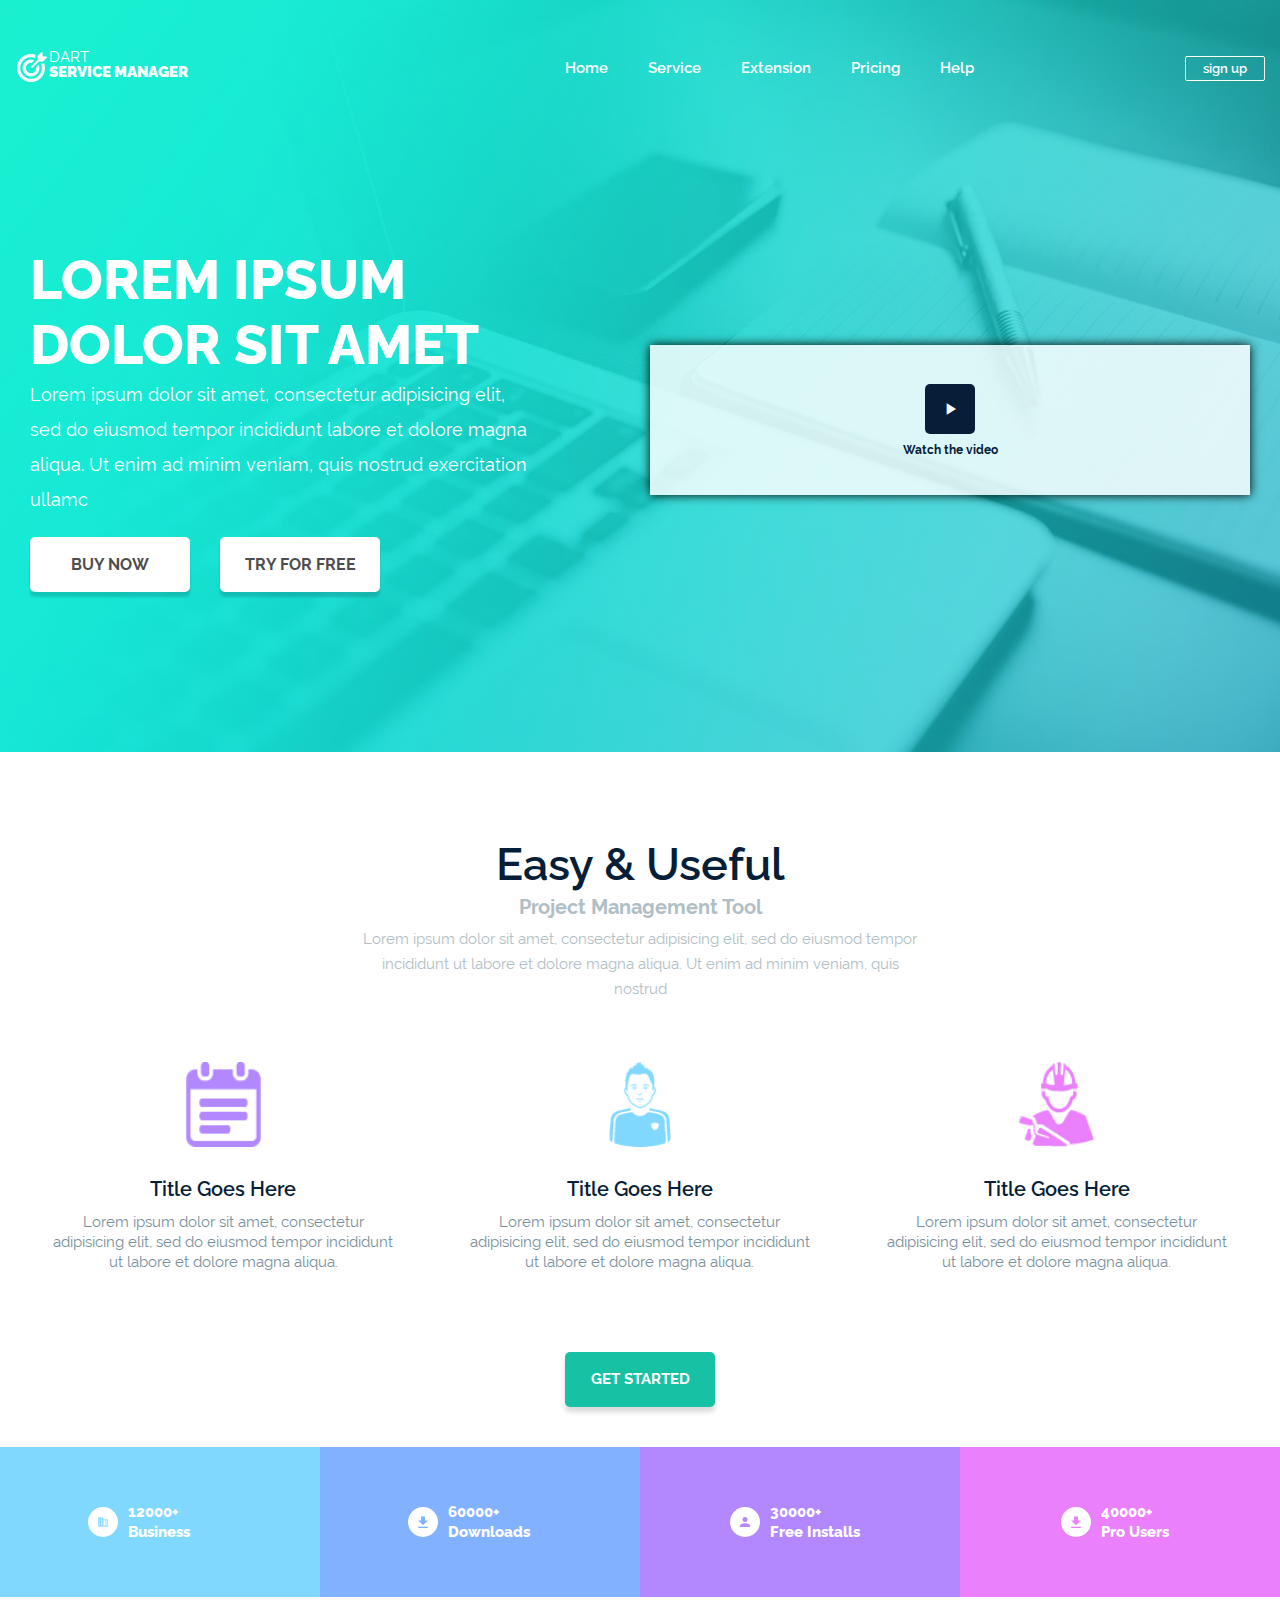
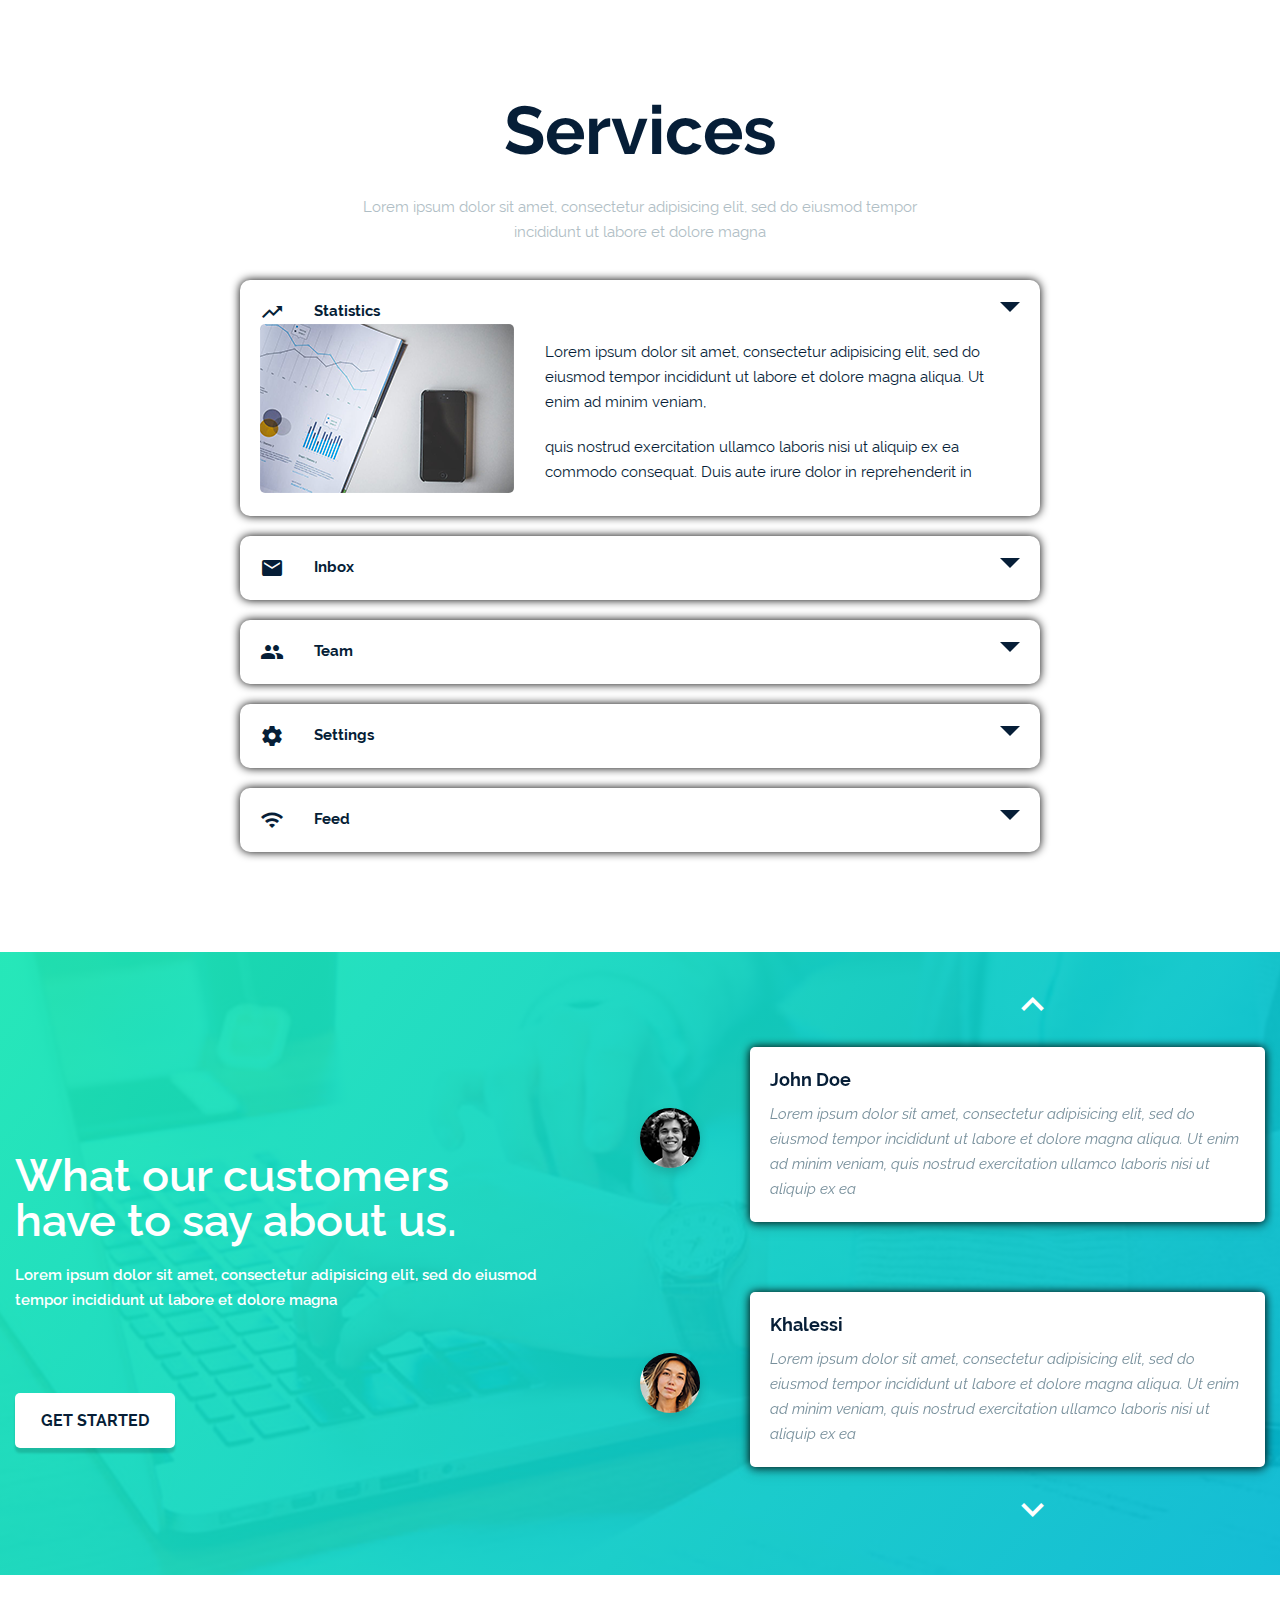
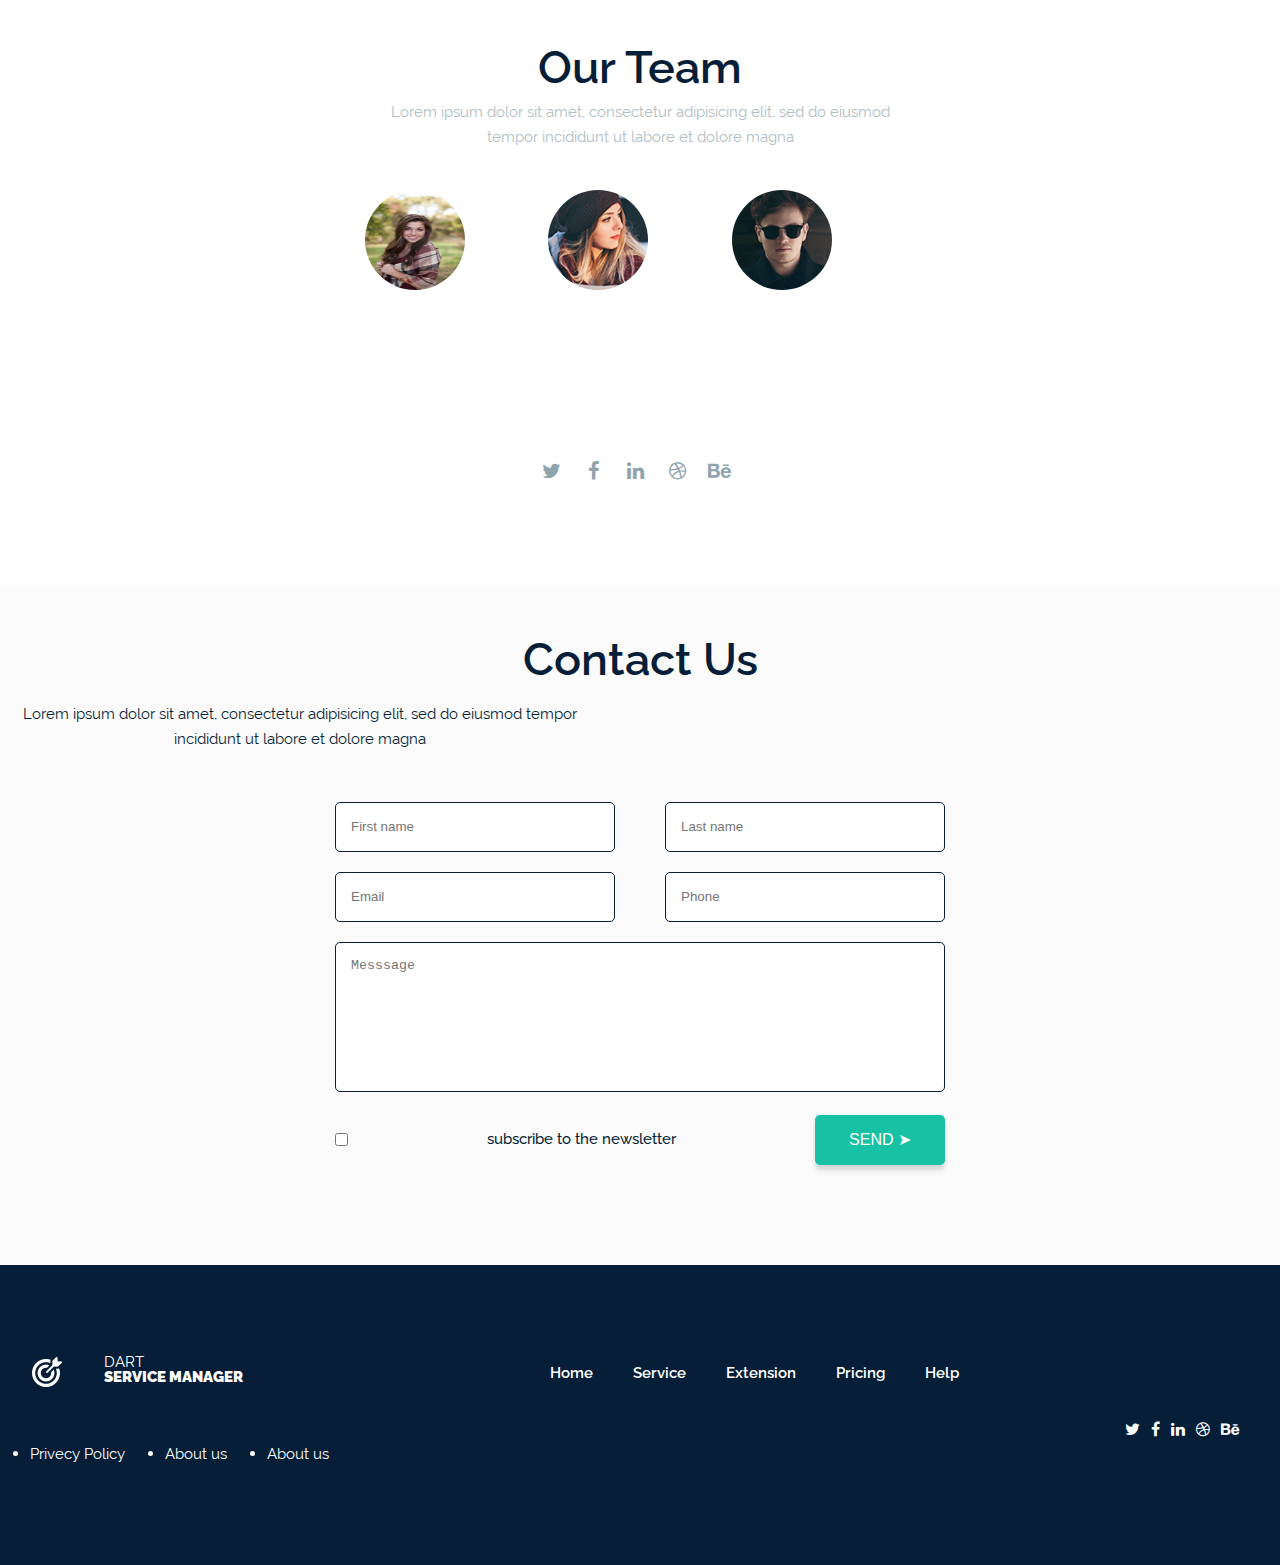
==== commit 0742dc06: "arrow color" ====
--- a/index.html
+++ b/index.html
@@ -48,9 +48,9 @@
             <a href="" class="header__signUp">sign up</a>
           </div>
           <div class="header__burger">
-            <span class="header__line_top"></span>
-            <span class="header__line_middle"></span>
-            <span class="header__line_botton"></span>
+            <span class="header__line header__line_top"></span>
+            <span class="header__line header__line_middle"></span>
+            <span class="header__line header__line_bottom"></span>
           </div>
         </nav>
         <div class="header__content">
--- a/css/index.css
+++ b/css/index.css
@@ -65,6 +65,16 @@
   justify-content: space-between;
   width: 100%;
   max-width: 700px;
+}
+.header__burger {
+  display: none;
+  width: 40px;
+  height: 40px;
+  border: 2px solid #fff;
+  flex-direction: column;
+  justify-content: center;
+  align-items: center;
+  padding: 10px;
 }
 .header__nav ul {
   display: flex;
@@ -331,7 +341,6 @@
   max-width: 10px;
   min-height: 10px;
 }
-
 .block__item_text {
   margin: 10px;
   max-width: 95px;
@@ -340,7 +349,7 @@
   font-weight: 800;
 }
 .services {
-  padding: 50px 0;
+  padding: 100px 0;
   color: #061e37;
 }
 .services__header {
@@ -358,6 +367,7 @@
   color: #b0bec5;
   font-weight: 400;
   margin: auto;
+  margin-top: 30px;
 }
 .services__accord {
   max-width: 800px;
@@ -385,7 +395,7 @@
 }
 .services__arrow {
   border: 10px solid transparent;
-  border-top-color: red;
+  border-top-color: #061e37;
   margin-left: auto;
 }
 .services__text {
